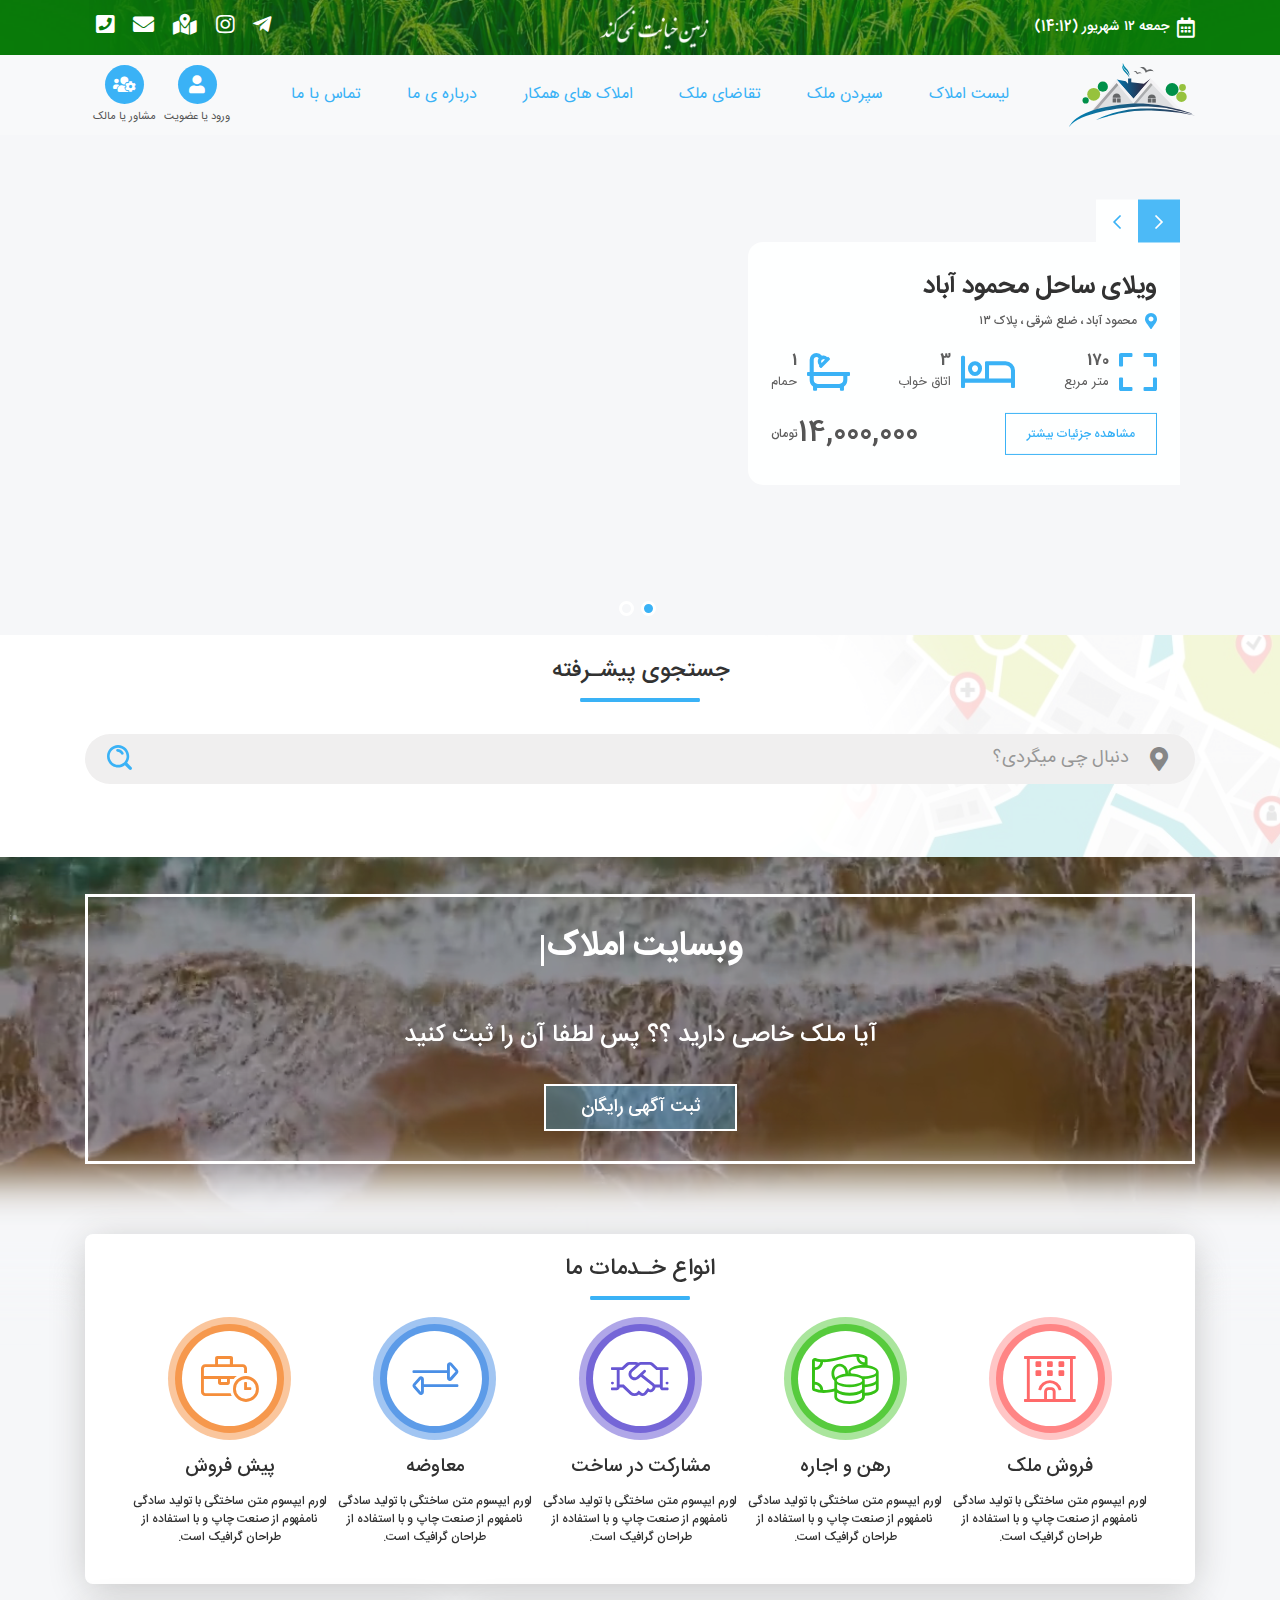
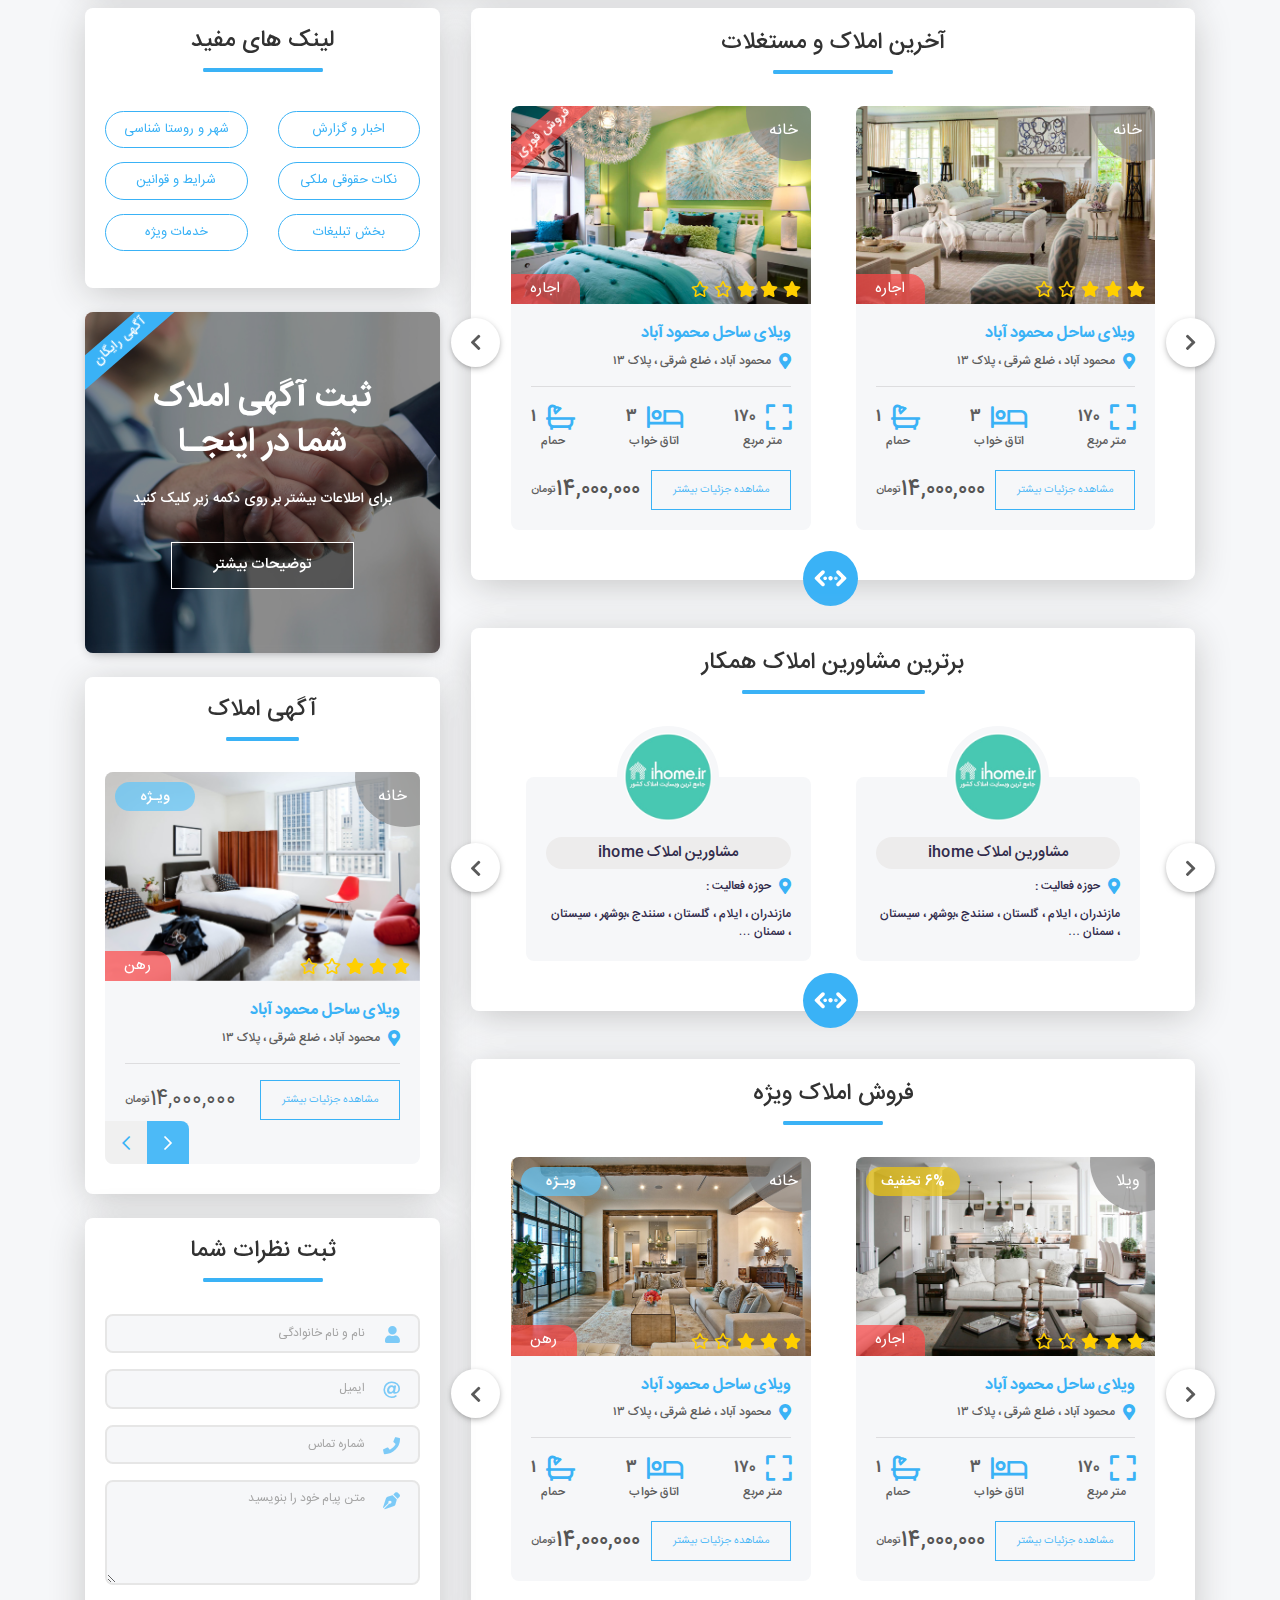
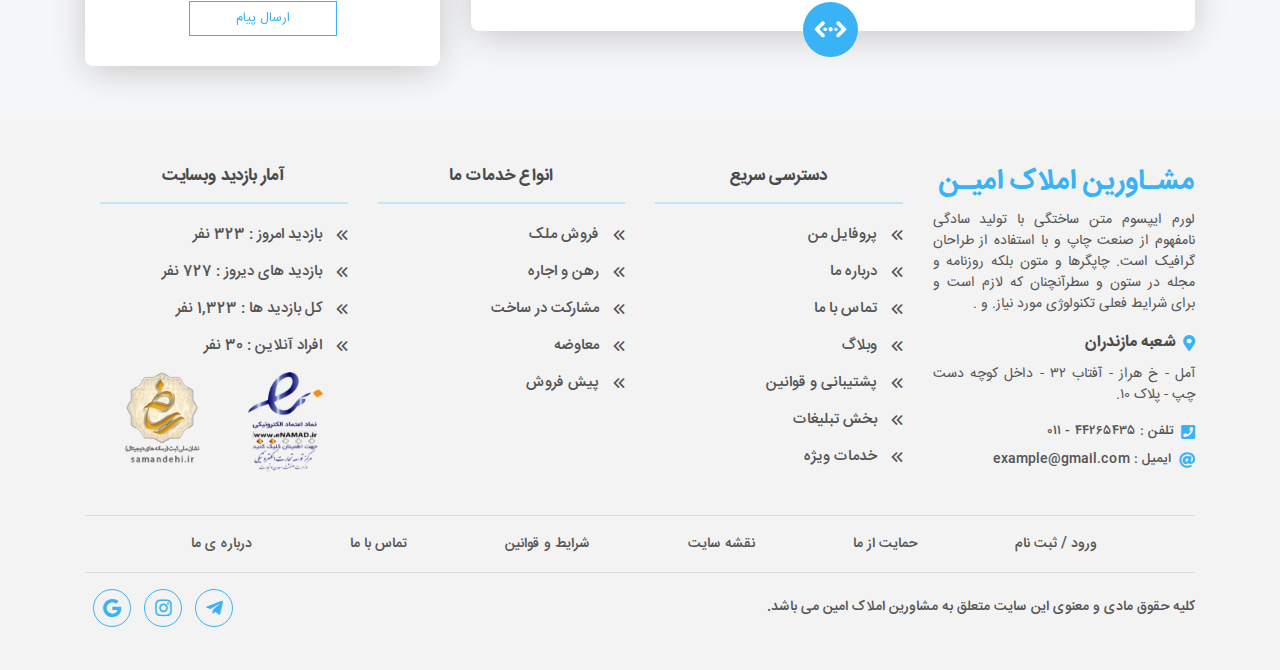
==== index.html @ 81eb2cbb "Commit" ====
<!DOCTYPE html>
<html lang="fa">

<head>
    <meta charset="UTF-8">
    <meta name="viewport" content="width=device-width, initial-scale=1.0">
    <meta http-equiv="X-UA-Compatible" content="ie=edge">
    <title>املاک امین</title>
    <link rel="stylesheet" href="./assets/css/bootstrap.min.css">
    <link rel="stylesheet" href="./assets/css/bootstrap-rtl.css">
    <link rel="stylesheet" href="./assets/css/fontawesome.min.css">
    <link rel="stylesheet" href="./assets/css/IRANSans.css">
    <link rel="stylesheet" href="./assets/css/owl.carousel.min.css">
    <link rel="stylesheet" href="./assets/css/main.css">
    <link rel="stylesheet" href="./assets/css/Responsive.css">
</head>

<body>
    <section class="top-header">
        <div class="container">
            <div class="d-flex flex-column flex-md-row align-items-center justify-content-between">
                <p class="d-flex align-items-center"><i class="far fa-calendar-alt ml-2"></i> جمعه ۱۲ شهریور
                    (<span>14:12</span>)</p>
                <img src="./assets/img/top-img.png" class="mt-3 mt-md-0" height="45px" width="110px" alt="">
                <ul class="list-unstyled list-inline mb-0 d-none d-md-block">
                    <li class="list-inline-item" data-toggle="tooltip" data-placement="bottom" title="تلگرام"><a href="#"><i class="fab fa-telegram-plane"></i></a></li>
                    <li class="list-inline-item" data-toggle="tooltip" data-placement="bottom" title="اینستاگرام"><a href="#"><i class="fab fa-instagram"></i></a></li>
                    <li class="list-inline-item" data-toggle="tooltip" data-placement="bottom" title="گوگل مپ"><a href="#"><i class="fas fa-map-marked-alt"></i></a></li>
                    <li class="list-inline-item" data-toggle="tooltip" data-placement="bottom" title="ایمیل"><a href="#"><i class="fas fa-envelope"></i></a></li>
                    <li class="list-inline-item" data-toggle="tooltip" data-placement="bottom" title="شماره تماس"><a href="#"><i class="fas fa-phone-square"></i></a></li>
                </ul>
            </div>
        </div>
    </section>
    <nav class="navbar navbar-expand-lg navbar-light bg-light py-3 py-lg-0">
        <div class="container">
            <a class="navbar-brand mr-3 mr-md-0" href="/index.html" data-toggle="tooltip" data-placement="bottom" title="مشاور املاک امیـن"><img src="./assets/svg/Amin-Logo.svg" alt="logo" height="64px"></a>
            <button class="navbar-toggler" type="button" data-toggle="collapse" data-target="#navbarSupportedContent"
                aria-controls="navbarSupportedContent" aria-expanded="false" aria-label="Toggle navigation">
                <span class="navbar-toggler-icon"></span>
            </button>
    
            <div class="collapse navbar-collapse" id="navbarSupportedContent">
                <ul class="navbar-nav mr-auto my-nav pr-0 mt-3 mt-lg-0">
                    <li class="nav-item">
                        <a class="nav-link" href="#">لیست املاک</a>
                    </li>
                    <li class="nav-item">
                        <a class="nav-link" href="#">سپردن ملک</a>
                    </li>
                    <li class="nav-item">
                        <a class="nav-link" href="#">تقاضای ملک</a>
                    </li>
                    <li class="nav-item">
                        <a class="nav-link" href="#">املاک های همکار</a>
                    </li>
                    <li class="nav-item">
                        <a class="nav-link" href="#">درباره ی ما</a>
                    </li>
                    <li class="nav-item">
                        <a class="nav-link" href="#">تماس با ما</a>
                    </li>
                </ul>
                <ul class="list-unstyled list-inline mb-0 mr-auto register-icon text-center d-flex flex-column flex-lg-row">
                    <li class="list-inline-item d-none d-lg-flex flex-column align-items-center"><a href="#" class="sign-up d-flex align-items-center justify-content-center"><i class="fas fa-user"></i></a>ورود یا عضویت</li>
                    <li class="list-inline-item d-none d-lg-flex flex-column align-items-center"><a href="#" class="sign-up d-flex align-items-center justify-content-center"><i class="fas fa-users-cog"></i></a>مشاور یا مالک</li>
                    <a href="#" class="btn btn-outline-primary btn-block d-flex d-lg-none align-items-center justify-content-center py-3 mt-3"><i class="fas fa-user ml-2"></i> ورود یا عضویت</a>
                    <a href="#" class="btn btn-outline-success btn-block d-flex d-lg-none align-items-center justify-content-center py-3 mt-3"><i class="fas fa-users-cog ml-2"></i> مشاور یا مالک</a>
                </ul>
            </div>
        </div>
    </nav>
    <section class="slider-owl">
        <div class="container position-relative">
            <div class="slide-controls d-none d-lg-flex">
                <button class="next d-flex align-items-center justify-content-center">
                    <i class="far fa-chevron-right"></i>
                </button>
                <button class="prev d-flex align-items-center justify-content-center">
                    <i class="far fa-chevron-left"></i>
                </button>
            </div>
        </div>
        <div class="owl-carousel owl-theme slider">
                <div class="slider-header" data-vide-bg="poster : assets/img/home.png" data-vide-options="position: 0% 50%">
                    <figcaption class="position-relative">
                        <div class="container">
                            <div class="col px-0 d-none d-lg-flex align-items-center justify-content-start">
                                <div class="col-md-8 col-lg-5">
                                    <div class="slider-item d-flex flex-column">
                                        <h3>ویلای ساحل محمود آباد</h3>
                                        <span class="d-flex align-items-center"><i class="fas fa-map-marker-alt ml-2"></i>محمود آباد ، ضلع شرقی ، پلاک ۱۳</span>
                                        <div class="d-flex flex-row justify-content-between">
                                            <div class="d-flex flex-row detail-amlak">
                                                <i class="far fa-expand"></i>
                                                <div class="d-flex flex-column icon-detail">
                                                    <p>170</p>
                                                    <span>متر مربع</span>
                                                </div>
                                            </div>
                                            <div class="d-flex flex-row detail-amlak">
                                                <i class="far fa-bed"></i>
                                                <div class="d-flex flex-column icon-detail">
                                                    <p>3</p>
                                                    <span>اتاق خواب</span>
                                                </div>
                                            </div>
                                            <div class="d-flex flex-row detail-amlak">
                                                <i class="far fa-bath"></i>
                                                <div class="d-flex flex-column icon-detail">
                                                    <p>1</p>
                                                    <span>حمام</span>
                                                </div>
                                            </div>
                                        </div>
                                        <div class="d-flex flex-column flex-md-row align-items-center justify-content-between">
                                            <a href="#" class="btn btn-outline-blue">مشاهده جزئیات بیشتر</a>
                                            <p class="price d-flex align-items-center">14,000,000<span>تومان</span></p>
                                        </div>
                                    </div>
                                </div>
                            </div>
                            <ul class="list-inline list-unstyled pagination-slider">
                                <li class="list-inline-item active"></li>
                                <li class="list-inline-item"></li>
                                <li class="list-inline-item"></li>
                                <li class="list-inline-item"></li>
                            </ul>
                        </div>
                    </figcaption>
                </div>
                <div class="slider-header" data-vide-bg="poster : assets/img/slide1.jpg" data-vide-options="position: 0% 50%">
                    <figcaption class="position-relative">
                        <div class="container">
                            <div class="col px-0 d-none d-lg-flex align-items-center justify-content-start">
                                <div class="col-md-8 col-lg-5">
                                    <div class="slider-item d-flex flex-column">
                                        <h3>ویلای ساحل فرح آباد ساری</h3>
                                        <span class="d-flex align-items-center"><i class="fas fa-map-marker-alt ml-2"></i>محمود آباد ، ضلع شرقی ، پلاک ۱۳</span>
                                        <div class="d-flex flex-row justify-content-between">
                                            <div class="d-flex flex-row detail-amlak">
                                                <i class="far fa-expand"></i>
                                                <div class="d-flex flex-column icon-detail">
                                                    <p>200</p>
                                                    <span>متر مربع</span>
                                                </div>
                                            </div>
                                            <div class="d-flex flex-row detail-amlak">
                                                <i class="far fa-couch"></i>
                                                <div class="d-flex flex-column icon-detail">
                                                    <p>3</p>
                                                    <span>مبله</span>
                                                </div>
                                            </div>
                                            <div class="d-flex flex-row detail-amlak">
                                                <i class="far fa-bath"></i>
                                                <div class="d-flex flex-column icon-detail">
                                                    <p>3</p>
                                                    <span>حمام</span>
                                                </div>
                                            </div>
                                        </div>
                                        <div class="d-flex flex-column flex-md-row align-items-center justify-content-between">
                                            <a href="#" class="btn btn-outline-blue">مشاهده جزئیات بیشتر</a>
                                            <p class="price d-flex align-items-center">20,000,000<span>تومان</span></p>
                                        </div>
                                    </div>
                                </div>
                            </div>
                            <ul class="list-inline list-unstyled pagination-slider">
                                <li class="list-inline-item active"></li>
                                <li class="list-inline-item"></li>
                                <li class="list-inline-item"></li>
                                <li class="list-inline-item"></li>
                            </ul>
                        </div>
                    </figcaption>
                </div>
        </div>
    </section>
    <section class="search-web text-center">
        <div class="container">
            <h3 class="line-1">جستجوی پیشـرفته</h3>
            <form class="form-inline position-relative mt-5">
                <input class="formcontrol-search" type="search" placeholder="دنبال چی میگردی؟" aria-label="Search">
                <button type="submit" name="header_search_submit" class="button-reset"><svg width="25px" height="25px" viewBox="0 0 31 31"><path fill="currentColor" d="M30.4066156,27.4936678 C31.1977948,28.2993249 31.1977948,29.5902384 30.4066156,30.3958956 C30.0296107,30.7821856 29.5126699,31 28.9728896,31 C28.4331092,31 27.9161685,30.7821856 27.5391636,30.3958956 L22.1995031,24.9847326 C19.8031311,26.8845098 16.8354343,27.9194478 13.7773317,27.9218336 C6.18052145,27.9218336 0,21.6582138 0,13.9609168 C0,6.26361975 6.18052145,0 13.7753942,0 C21.3741419,0 27.5527259,6.26361975 27.5527259,13.9609168 C27.5549462,16.8458904 26.6650489,19.6609833 25.0049561,22.0205079 L30.4066156,27.4936678 Z M12.9694077,4.93843698 C16.1991661,4.93843698 19.0859927,6.7654068 20.500344,9.70832001 C20.8951409,10.5213625 20.5626358,11.5007078 19.754419,11.9053336 C19.3670811,12.0930415 18.9209563,12.1188632 18.5145471,11.9770973 C18.1081379,11.8353315 17.774871,11.5376382 17.5883303,11.1497469 C16.7470714,9.3604756 14.9466323,8.21938038 12.9694077,8.22233289 C12.536744,8.21926087 12.1230226,8.04443984 11.8192633,7.7363308 C11.515504,7.42822176 11.3465907,7.01206513 11.3496431,6.57941623 C11.3496431,5.67464963 12.0742977,4.93843698 12.9694077,4.93843698 Z M3.24332066,13.9609168 C3.24332066,19.8467432 7.96880399,24.6360002 13.7773317,24.6360002 C16.2767225,24.6349044 18.6921615,23.7339598 20.5817177,22.098004 C21.1474582,21.6117162 21.6570122,21.0614941 22.112317,20.4667118 C23.5411894,18.5990007 24.3147357,16.3124864 24.3132822,13.9609168 C24.3132822,8.07509036 19.5858594,3.28583331 13.7773317,3.28583331 C7.96880399,3.28583331 3.24332066,8.07509036 3.24332066,13.9609168 L3.24332066,13.9609168 Z"></path></svg><span class="sr-only">Search!</span></button>
            </form>
        </div>
    </section>
    <section class="wawes-section" data-vide-bg="assets/videos/waweee-1.mp4" data-vide-options="position: 0% 35%">
    <div class="container">
        <div class="border-title">
            <div class="d-flex flex-wrap">
                <h3 id="typejs"></h3>
            </div>
            <p>آیا ملک خاصی دارید ؟؟ پس لطفا آن را ثبت کنید</p>
            <a href="#" class="btn btn-outline-blue1">ثبت آگهی رایگان</a>
        </div>
    </div>
    </section>
    <section>
        <div class="container">
            <div class="card-section">
                <h3 class="line-2">انواع خـدمات ما</h3>
                <div class="col mt-5 d-flex flex-column flex-lg-row justify-content-center align-items-center">
                    <div class="col-xl-3 px-md-0 d-flex flex-column justify-content-center align-items-center hover-item-1 mw-20">
                        <div class="iconn icon-1">
                            <i class="fal fa-hotel"></i>
                        </div>
                        <h4>فروش ملک</h4>
                        <p>لورم ایپسوم متن ساختگی با تولید سادگی نامفهوم از صنعت چاپ و با استفاده از طراحان گرافیک است.</p>
                    </div>
                    <div class="col-xl-3 px-md-0 d-flex flex-column justify-content-center align-items-center hover-item-2 mw-20">
                        <div class="iconn icon-2">
                                <svg version="1.1" class="svg-money" height="50px" xmlns="http://www.w3.org/2000/svg" xmlns:xlink="http://www.w3.org/1999/xlink" x="0px" y="0px"
                                viewBox="0 0 60 45" style="enable-background:new 0 0 60 45;" xml:space="preserve">
                           <g id="Page-1">
                               <g id="Amlak-UI" transform="translate(-910.000000, -1395.000000)">
                                   <g id="section-1" transform="translate(165.000000, 1257.000000)">
                                       <g id="Group-4" transform="translate(745.000000, 138.000000)">
                                           <g>
                                               <g>
                                                   <path fill="currentColor" d="M30.3,11.3c-1.5-1.7-3.2-2.6-5.3-2.6c-2.1,0-3.9,0.9-5.3,2.6s-2.2,3.8-2.2,6.2s0.7,4.5,2.2,6.2
                                                       c0.3,0.3,0.5,0.6,0.8,0.8c0.1-1,0.4-1.9,0.9-2.7c-0.9-1.2-1.4-2.7-1.4-4.4c0-1.7,0.5-3.2,1.5-4.4s2.2-1.8,3.5-1.8
                                                       s2.5,0.6,3.5,1.8s1.5,2.7,1.5,4.4c0,0.5-0.1,1-0.1,1.4c0.7-0.4,1.6-0.7,2.6-0.7c0-0.2,0-0.5,0-0.7
                                                       C32.5,15.1,31.8,13,30.3,11.3z"/>
                                               <g>
                                                   <path fill="currentColor" d="M48.5,1.7C45.8,0.6,42.7,0,39.5,0c-3.2,0-8,0.8-14.5,2.4S13.8,4.8,10.5,4.8c-2,0-3.8-0.2-5.5-0.6
                                                       S2.6,3.7,2.5,3.7c-0.7,0-1.3,0.2-1.8,0.7S0,5.4,0,6.2v24.8c0,1.1,0.5,1.9,1.5,2.3c2.8,1.1,5.8,1.7,9.1,1.7
                                                       c2.5,0,6-0.5,10.5-1.5c-0.2-0.8-0.2-1.7,0-2.6c-1.9,0.4-3.6,0.8-4.9,1c-2.1,0.4-4.1,0.5-6.1,0.5c-0.1-2.1-0.8-3.8-2.3-5.2
                                                       s-3.2-2.1-5.2-2.2l0.1-10.6c1.9-0.1,3.6-0.8,5-2.1s2.2-3,2.3-5c1.7,0.1,3.6-0.1,5.6-0.4s3.6-0.6,4.8-0.8s2.9-0.7,5.2-1.3
                                                       C29.1,4,31.8,3.4,33.8,3s4.1-0.5,6.2-0.5c0,2.1,0.7,3.9,2.2,5.3s3.2,2.2,5.3,2.3l0,0.8c0.1,0,0.2,0,0.3,0
                                                       c0.9,0,1.6,0.2,2.2,0.5V4.1C50,2.9,49.5,2.1,48.5,1.7z M5.9,29c1,0.9,1.5,2,1.6,3.3c-1.8-0.3-3.5-0.7-5-1.3v-3.3
                                                       C3.8,27.7,4.9,28.1,5.9,29z M5.9,10.5C5,11.4,3.9,11.9,2.6,12V6.2c1.5,0.5,3.2,0.8,4.9,1C7.4,8.5,6.9,9.6,5.9,10.5z M47.5,7.5
                                                       C46.1,7.5,45,7,44,6.1s-1.5-2-1.5-3.4c1.8,0.3,3.5,0.7,5,1.3V7.5z"/>
                                               </g>
                                           </g>
                                           <g>
                                               <g>
                                                   <path fill="currentColor" d="M46.2,10c4.2,0,7.5,0.7,10,2s3.8,2.7,3.8,4.3v15c0,1-0.5,2-1.6,3s-2.6,1.7-4.5,2.3
                                                       s-4,0.9-6.3,1v1.2c0,1.7-1.3,3.2-4,4.4S37.6,45,33.8,45s-7-0.6-9.7-1.8s-4-2.7-4-4.4v-15c0-1.7,1.2-3.1,3.7-4.3
                                                       s5.4-1.8,8.8-1.9v-1.3c0-1.8,1.4-3.3,4.1-4.5C39.2,10.6,42.4,10,46.2,10z M45,38.8v-3.9c-2.8,1.8-6.5,2.7-11.2,2.7
                                                       s-8.5-0.9-11.2-2.7v3.9c0,0.4,0.4,0.9,1.2,1.4s2.1,1.1,3.9,1.6s3.9,0.7,6.1,0.7s4.3-0.2,6.1-0.7s3.1-1,3.9-1.6
                                                       S45,39.2,45,38.8z M45,31.2v-3.9c-2.8,1.8-6.5,2.7-11.2,2.7s-8.5-0.9-11.2-2.7v3.9c0,0.4,0.4,0.9,1.2,1.4s2.1,1.1,3.9,1.6
                                                       s3.9,0.7,6.1,0.7s4.3-0.2,6.1-0.7s3.1-1,3.9-1.6S45,31.7,45,31.2z M25.6,26.4c2.2,0.7,4.9,1.1,8.1,1.1s5.9-0.4,8.1-1.1
                                                       s3.4-1.6,3.4-2.7s-1.1-1.9-3.4-2.7S36.9,20,33.8,20s-5.9,0.4-8.1,1.1s-3.4,1.6-3.4,2.7S23.4,25.7,25.6,26.4z M57.5,31.2v-3.9
                                                       c-2.4,1.6-5.7,2.4-10,2.6v5c2-0.1,3.8-0.3,5.4-0.8s2.8-1,3.5-1.5S57.5,31.6,57.5,31.2z M57.5,23.8v-3.9
                                                       c-2.5,1.6-5.9,2.5-10.3,2.7c0.2,0.5,0.3,0.9,0.3,1.2v3.7c2-0.1,3.8-0.4,5.4-0.9s2.8-1,3.5-1.5S57.5,24.1,57.5,23.8z M46.2,20
                                                       c3.2,0,5.9-0.4,8.1-1.1s3.4-1.6,3.4-2.7s-1.1-1.9-3.4-2.7s-4.9-1.1-8.1-1.1s-5.9,0.4-8.1,1.1s-3.4,1.6-3.4,2.7
                                                       c0,0.5,0.3,0.9,0.9,1.3c3.7,0.2,6.7,1,9,2.3C45.4,20,46,20,46.2,20z"/>
                                               </g>
                                           </g>
                                       </g>
                                   </g>
                               </g>
                           </g>
                           </svg>
                        </div>
                        <h4>رهن و اجاره</h4>
                        <p>لورم ایپسوم متن ساختگی با تولید سادگی نامفهوم از صنعت چاپ و با استفاده از طراحان گرافیک است.</p>
                    </div>
                    <div class="col-xl-3 px-md-0 d-flex flex-column justify-content-center align-items-center hover-item-3 mw-20">
                        <div class="iconn icon-3">
                            <i class="fal fa-handshake"></i>
                        </div>
                        <h4>مشارکت در ساخت</h4>
                        <p>لورم ایپسوم متن ساختگی با تولید سادگی نامفهوم از صنعت چاپ و با استفاده از طراحان گرافیک است.</p>
                    </div>
                    <div class="col-xl-3 px-md-0 d-flex flex-column justify-content-center align-items-center hover-item-4 mw-20">
                        <div class="iconn icon-4">
                            <i class="fal fa-exchange-alt"></i>
                        </div>
                        <h4>معاوضه</h4>
                        <p>لورم ایپسوم متن ساختگی با تولید سادگی نامفهوم از صنعت چاپ و با استفاده از طراحان گرافیک است.</p>
                    </div>
                    <div class="col-xl-3 px-md-0 d-flex flex-column justify-content-center align-items-center hover-item-5 mw-20">
                        <div class="iconn icon-5">
                            <i class="fal fa-business-time"></i>
                        </div>
                        <h4>پیش فروش</h4>
                        <p>لورم ایپسوم متن ساختگی با تولید سادگی نامفهوم از صنعت چاپ و با استفاده از طراحان گرافیک است.</p>
                    </div>
                </div>
            </div>
        </div>
    </section>
    <section class="mt-4">
        <div class="container">
            <div class="col px-0 d-flex flex-column flex-lg-row">
                <div class="col-lg-8 pr-0 pl-0 pl-sm-0 pl-lg-3 d-flex flex-column">
                    <div class="card-section-padding mb-5">
                        <h3 class="line-1">آخرین املاک و مستغلات</h3>
                        <div class="card-cage mt-5 owl-carousel owl-theme">
                            <div class="col pr-md-0">
                                <div class="card card-v1">
                                    <div class="card-img-top">
                                        <img src="./assets/img/img12.jpg" class="img-fluid" alt="">
                                        <div class="info-box">
                                            <div class="prop-1">
                                                خانه
                                            </div>
                                            <div class="prop-2">
                                                اجاره
                                            </div>
                                            <div class="prop-3">
                                                <i class="fas fa-star"></i>
                                                <i class="fas fa-star"></i>
                                                <i class="fas fa-star"></i>
                                                <i class="far fa-star"></i>
                                                <i class="far fa-star"></i>
                                            </div>
                                        </div>
                                    </div>
                                    <div class="card-body">
                                        <h5>ویلای ساحل محمود آباد</h5>
                                        <span class="d-flex align-items-center"><i class="fas fa-map-marker-alt ml-2"></i>محمود آباد ، ضلع شرقی ، پلاک ۱۳</span>
                                        <hr>
                                        <div class="d-flex flex-row justify-content-between">
                                            <div class="d-flex flex-column detail-amlak-1 align-items-center">
                                                <div class="d-flex flex-row align-items-center">
                                                    <i class="far fa-expand"></i>
                                                    <div class="d-flex flex-column icon-detail">
                                                        <p>170</p>
                                                    </div>
                                                </div>
                                                <span>متر مربع</span>
                                            </div>
                                            <div class="d-flex flex-column detail-amlak-1 align-items-center">
                                                <div class="d-flex flex-row align-items-center">
                                                    <i class="far fa-bed"></i>
                                                    <div class="d-flex flex-column icon-detail">
                                                        <p>3</p>
                                                    </div>
                                                </div>
                                                <span>اتاق خواب</span>
                                            </div>
                                            <div class="d-flex flex-column detail-amlak-1 align-items-center">
                                                <div class="d-flex flex-row align-items-center">
                                                    <i class="far fa-bath"></i>
                                                    <div class="d-flex flex-column icon-detail">
                                                        <p>1</p>
                                                    </div>
                                                </div>
                                                <span>حمام</span>
                                            </div>
                                        </div>
                                        <div class="d-flex flex-row flex-lg-column flex-xl-row align-items-center justify-content-between card-item">
                                            <a href="#" class="btn btn-outline-blue">مشاهده جزئیات بیشتر</a>
                                            <p class="price d-flex align-items-center">14,000,000<span>تومان</span></p>
                                        </div>
                                    </div>
                                </div>
                            </div>
                            <div class="col pl-md-0">
                                <div class="card card-v1">
                                    <div class="card-img-top">
                                        <img src="./assets/img/img07.jpg" class="img-fluid" alt="">
                                        <div class="info-box">
                                            <div class="prop-1">
                                                خانه
                                            </div>
                                            <div class="prop-2">
                                                اجاره
                                            </div>
                                            <div class="prop-3">
                                                <i class="fas fa-star"></i>
                                                <i class="fas fa-star"></i>
                                                <i class="fas fa-star"></i>
                                                <i class="far fa-star"></i>
                                                <i class="far fa-star"></i>
                                            </div>
                                            <div class="prop-4">
                                                فروش فوری
                                            </div>
                                        </div>
                                    </div>
                                    <div class="card-body">
                                        <h5>ویلای ساحل محمود آباد</h5>
                                        <span class="d-flex align-items-center"><i class="fas fa-map-marker-alt ml-2"></i>محمود آباد ، ضلع شرقی ، پلاک ۱۳</span>
                                        <hr>
                                        <div class="d-flex flex-row justify-content-between">
                                            <div class="d-flex flex-column detail-amlak-1 align-items-center">
                                                <div class="d-flex flex-row align-items-center">
                                                    <i class="far fa-expand"></i>
                                                    <div class="d-flex flex-column icon-detail">
                                                        <p>170</p>
                                                    </div>
                                                </div>
                                                <span>متر مربع</span>
                                            </div>
                                            <div class="d-flex flex-column detail-amlak-1 align-items-center">
                                                <div class="d-flex flex-row align-items-center">
                                                    <i class="far fa-bed"></i>
                                                    <div class="d-flex flex-column icon-detail">
                                                        <p>3</p>
                                                    </div>
                                                </div>
                                                <span>اتاق خواب</span>
                                            </div>
                                            <div class="d-flex flex-column detail-amlak-1 align-items-center">
                                                <div class="d-flex flex-row align-items-center">
                                                    <i class="far fa-bath"></i>
                                                    <div class="d-flex flex-column icon-detail">
                                                        <p>1</p>
                                                    </div>
                                                </div>
                                                <span>حمام</span>
                                            </div>
                                        </div>
                                        <div class="d-flex flex-row flex-lg-column flex-xl-row align-items-center justify-content-between card-item">
                                            <a href="#" class="btn btn-outline-blue">مشاهده جزئیات بیشتر</a>
                                            <p class="price d-flex align-items-center">14,000,000<span>تومان</span></p>
                                        </div>
                                    </div>
                                </div>
                            </div>
                            <div class="col pl-md-0">
                                <div class="card card-v1">
                                    <div class="card-img-top">
                                        <img src="./assets/img/img07.jpg" class="img-fluid" alt="">
                                        <div class="info-box">
                                            <div class="prop-1">
                                                خانه
                                            </div>
                                            <div class="prop-2">
                                                اجاره
                                            </div>
                                            <div class="prop-3">
                                                <i class="fas fa-star"></i>
                                                <i class="fas fa-star"></i>
                                                <i class="fas fa-star"></i>
                                                <i class="far fa-star"></i>
                                                <i class="far fa-star"></i>
                                            </div>
                                            <div class="prop-4">
                                                فروش فوری
                                            </div>
                                        </div>
                                    </div>
                                    <div class="card-body">
                                        <h5>ویلای ساحل محمود آباد</h5>
                                        <span class="d-flex align-items-center"><i class="fas fa-map-marker-alt ml-2"></i>محمود آباد ، ضلع شرقی ، پلاک ۱۳</span>
                                        <hr>
                                        <div class="d-flex flex-row justify-content-between">
                                            <div class="d-flex flex-column detail-amlak-1 align-items-center">
                                                <div class="d-flex flex-row align-items-center">
                                                    <i class="far fa-expand"></i>
                                                    <div class="d-flex flex-column icon-detail">
                                                        <p>170</p>
                                                    </div>
                                                </div>
                                                <span>متر مربع</span>
                                            </div>
                                            <div class="d-flex flex-column detail-amlak-1 align-items-center">
                                                <div class="d-flex flex-row align-items-center">
                                                    <i class="far fa-bed"></i>
                                                    <div class="d-flex flex-column icon-detail">
                                                        <p>3</p>
                                                    </div>
                                                </div>
                                                <span>اتاق خواب</span>
                                            </div>
                                            <div class="d-flex flex-column detail-amlak-1 align-items-center">
                                                <div class="d-flex flex-row align-items-center">
                                                    <i class="far fa-bath"></i>
                                                    <div class="d-flex flex-column icon-detail">
                                                        <p>1</p>
                                                    </div>
                                                </div>
                                                <span>حمام</span>
                                            </div>
                                        </div>
                                        <div class="d-flex flex-row flex-lg-column flex-xl-row align-items-center justify-content-between card-item">
                                            <a href="#" class="btn btn-outline-blue">مشاهده جزئیات بیشتر</a>
                                            <p class="price d-flex align-items-center">14,000,000<span>تومان</span></p>
                                        </div>
                                    </div>
                                </div>
                            </div>
                        </div>
                        <a href="#" class="detail-page d-flex justify-content-center align-items-center" data-toggle="tooltip" data-placement="bottom" title="مشاهده بیشتر">
                            <img src="./assets/svg/arrow-btn.svg" alt="">
                        </a>
                    </div>
                    <div class="card-section-padding mb-5">
                        <h3 class="line-1 w-80">برترین مشاورین املاک همکار</h3>
                        <div class="card-cage mt-5 owl-carousel owl-theme" id="agency">
                            <div class="col">
                                <div class="card card-v2">
                                    <div class="card-img">
                                        <img src="./assets/img/logo-agency.png" alt="">
                                    </div>
                                    <div class="card-body agancy">
                                        <h5><a href="#">مشاورین املاک ihome</a></h5>
                                        <span class="d-flex align-items-center"><i class="fas fa-map-marker-alt ml-2"></i>حوزه فعالیت : </span>
                                        <p>مازندران ، ایلام ، گلستان ، سنندج ،بوشهر ، سیستان ، سمنان …</p>
                                    </div>
                                </div>
                            </div>
                            <div class="col">
                                <div class="card card-v2">
                                    <div class="card-img">
                                        <img src="./assets/img/logo-agency.png" alt="">
                                    </div>
                                    <div class="card-body agancy">
                                        <h5><a href="#">مشاورین املاک ihome</a></h5>
                                        <span class="d-flex align-items-center"><i class="fas fa-map-marker-alt ml-2"></i>حوزه فعالیت : </span>
                                        <p>مازندران ، ایلام ، گلستان ، سنندج ،بوشهر ، سیستان ، سمنان …</p>
                                    </div>
                                </div>
                            </div>
                            <div class="col">
                                <div class="card card-v2">
                                    <div class="card-img">
                                        <img src="./assets/img/logo-agency.png" alt="">
                                    </div>
                                    <div class="card-body agancy">
                                        <h5><a href="#">مشاورین املاک ihome</a></h5>
                                        <span class="d-flex align-items-center"><i class="fas fa-map-marker-alt ml-2"></i>حوزه فعالیت : </span>
                                        <p>مازندران ، ایلام ، گلستان ، سنندج ،بوشهر ، سیستان ، سمنان …</p>
                                    </div>
                                </div>
                            </div>
                        </div>
                        <a href="#" class="detail-page d-flex justify-content-center align-items-center" data-toggle="tooltip" data-placement="bottom" title="مشاهده بیشتر">
                            <img src="./assets/svg/arrow-btn.svg" alt="">
                        </a>
                    </div>
                    <div class="card-section-padding mb-5">
                        <h3 class="line-2">فروش املاک ویژه</h3>
                        <div class="card-cage mt-5 owl-carousel owl-theme">
                            <div class="col pr-md-0">
                                <div class="card card-v1">
                                    <div class="card-img-top">
                                        <img src="./assets/img/img05.jpg" class="img-fluid" alt="">
                                        <div class="info-box">
                                            <div class="prop-1">
                                                ویلا
                                            </div>
                                            <div class="prop-2">
                                                اجاره
                                            </div>
                                            <div class="prop-3">
                                                <i class="fas fa-star"></i>
                                                <i class="fas fa-star"></i>
                                                <i class="fas fa-star"></i>
                                                <i class="far fa-star"></i>
                                                <i class="far fa-star"></i>
                                            </div>
                                            <div class="prop-soldout">
                                               <span>6%</span> تخفیف
                                            </div>
                                        </div>
                                    </div>
                                    <div class="card-body">
                                        <h5>ویلای ساحل محمود آباد</h5>
                                        <span class="d-flex align-items-center"><i class="fas fa-map-marker-alt ml-2"></i>محمود آباد ، ضلع شرقی ، پلاک ۱۳</span>
                                        <hr>
                                        <div class="d-flex flex-row justify-content-between">
                                            <div class="d-flex flex-column detail-amlak-1 align-items-center">
                                                <div class="d-flex flex-row align-items-center">
                                                    <i class="far fa-expand"></i>
                                                    <div class="d-flex flex-column icon-detail">
                                                        <p>170</p>
                                                    </div>
                                                </div>
                                                <span>متر مربع</span>
                                            </div>
                                            <div class="d-flex flex-column detail-amlak-1 align-items-center">
                                                <div class="d-flex flex-row align-items-center">
                                                    <i class="far fa-bed"></i>
                                                    <div class="d-flex flex-column icon-detail">
                                                        <p>3</p>
                                                    </div>
                                                </div>
                                                <span>اتاق خواب</span>
                                            </div>
                                            <div class="d-flex flex-column detail-amlak-1 align-items-center">
                                                <div class="d-flex flex-row align-items-center">
                                                    <i class="far fa-bath"></i>
                                                    <div class="d-flex flex-column icon-detail">
                                                        <p>1</p>
                                                    </div>
                                                </div>
                                                <span>حمام</span>
                                            </div>
                                        </div>
                                        <div class="d-flex flex-row flex-lg-column flex-xl-row align-items-center justify-content-between card-item">
                                            <a href="#" class="btn btn-outline-blue">مشاهده جزئیات بیشتر</a>
                                            <p class="price d-flex align-items-center">14,000,000<span>تومان</span></p>
                                        </div>
                                    </div>
                                </div>
                            </div>
                            <div class="col pl-md-0">
                                <div class="card card-v1">
                                    <div class="card-img-top">
                                        <img src="./assets/img/img08.jpg" class="img-fluid" alt="">
                                        <div class="info-box">
                                            <div class="prop-1">
                                                خانه
                                            </div>
                                            <div class="prop-2">
                                                رهن
                                            </div>
                                            <div class="prop-3">
                                                <i class="fas fa-star"></i>
                                                <i class="fas fa-star"></i>
                                                <i class="fas fa-star"></i>
                                                <i class="far fa-star"></i>
                                                <i class="far fa-star"></i>
                                            </div>
                                            <div class="prop-special">
                                                ویـژه
                                             </div>
                                        </div>
                                    </div>
                                    <div class="card-body">
                                        <h5>ویلای ساحل محمود آباد</h5>
                                        <span class="d-flex align-items-center"><i class="fas fa-map-marker-alt ml-2"></i>محمود آباد ، ضلع شرقی ، پلاک ۱۳</span>
                                        <hr>
                                        <div class="d-flex flex-row justify-content-between">
                                            <div class="d-flex flex-column detail-amlak-1 align-items-center">
                                                <div class="d-flex flex-row align-items-center">
                                                    <i class="far fa-expand"></i>
                                                    <div class="d-flex flex-column icon-detail">
                                                        <p>170</p>
                                                    </div>
                                                </div>
                                                <span>متر مربع</span>
                                            </div>
                                            <div class="d-flex flex-column detail-amlak-1 align-items-center">
                                                <div class="d-flex flex-row align-items-center">
                                                    <i class="far fa-bed"></i>
                                                    <div class="d-flex flex-column icon-detail">
                                                        <p>3</p>
                                                    </div>
                                                </div>
                                                <span>اتاق خواب</span>
                                            </div>
                                            <div class="d-flex flex-column detail-amlak-1 align-items-center">
                                                <div class="d-flex flex-row align-items-center">
                                                    <i class="far fa-bath"></i>
                                                    <div class="d-flex flex-column icon-detail">
                                                        <p>1</p>
                                                    </div>
                                                </div>
                                                <span>حمام</span>
                                            </div>
                                        </div>
                                        <div class="d-flex flex-row flex-lg-column flex-xl-row align-items-center justify-content-between card-item">
                                            <a href="#" class="btn btn-outline-blue">مشاهده جزئیات بیشتر</a>
                                            <p class="price d-flex align-items-center">14,000,000<span>تومان</span></p>
                                        </div>
                                    </div>
                                </div>
                            </div>
                            <div class="col pl-md-0">
                                <div class="card card-v1">
                                    <div class="card-img-top">
                                        <img src="./assets/img/img08.jpg" class="img-fluid" alt="">
                                        <div class="info-box">
                                            <div class="prop-1">
                                                خانه
                                            </div>
                                            <div class="prop-2">
                                                رهن
                                            </div>
                                            <div class="prop-3">
                                                <i class="fas fa-star"></i>
                                                <i class="fas fa-star"></i>
                                                <i class="fas fa-star"></i>
                                                <i class="far fa-star"></i>
                                                <i class="far fa-star"></i>
                                            </div>
                                            <div class="prop-special">
                                                ویـژه
                                             </div>
                                        </div>
                                    </div>
                                    <div class="card-body">
                                        <h5>ویلای ساحل محمود آباد</h5>
                                        <span class="d-flex align-items-center"><i class="fas fa-map-marker-alt ml-2"></i>محمود آباد ، ضلع شرقی ، پلاک ۱۳</span>
                                        <hr>
                                        <div class="d-flex flex-row justify-content-between">
                                            <div class="d-flex flex-column detail-amlak-1 align-items-center">
                                                <div class="d-flex flex-row align-items-center">
                                                    <i class="far fa-expand"></i>
                                                    <div class="d-flex flex-column icon-detail">
                                                        <p>170</p>
                                                    </div>
                                                </div>
                                                <span>متر مربع</span>
                                            </div>
                                            <div class="d-flex flex-column detail-amlak-1 align-items-center">
                                                <div class="d-flex flex-row align-items-center">
                                                    <i class="far fa-bed"></i>
                                                    <div class="d-flex flex-column icon-detail">
                                                        <p>3</p>
                                                    </div>
                                                </div>
                                                <span>اتاق خواب</span>
                                            </div>
                                            <div class="d-flex flex-column detail-amlak-1 align-items-center">
                                                <div class="d-flex flex-row align-items-center">
                                                    <i class="far fa-bath"></i>
                                                    <div class="d-flex flex-column icon-detail">
                                                        <p>1</p>
                                                    </div>
                                                </div>
                                                <span>حمام</span>
                                            </div>
                                        </div>
                                        <div class="d-flex flex-row flex-lg-column flex-xl-row align-items-center justify-content-between card-item">
                                            <a href="#" class="btn btn-outline-blue mb-md-2 mb-xl-0">مشاهده جزئیات بیشتر</a>
                                            <p class="price d-flex align-items-center">14,000,000<span>تومان</span></p>
                                        </div>
                                    </div>
                                </div>
                            </div>
                        </div>
                        <a href="#" class="detail-page d-flex justify-content-center align-items-center" data-toggle="tooltip" data-placement="bottom" title="مشاهده بیشتر">
                            <img src="./assets/svg/arrow-btn.svg" alt="">
                        </a>
                    </div>
                </div>
                <div class="col-lg-4 pl-0 d-flex flex-column">
                    <div class="card-sidbar mb-4">
                        <h3 class="line-1">لینک های مفید</h3>
                        <div class="col mt-5 px-0 d-flex flex-column flex-md-row">
                            <div class="col-md-6 pr-md-0 d-flex flex-column">
                                <a href="" class="btn btn-link">اخبار و گزارش</a>
                                <a href="" class="btn btn-link">نکات حقوقی ملکی</a>
                                <a href="" class="btn btn-link">بخش تبلیغات</a>
                            </div>
                            <div class="col-md-6 pl-md-0 d-flex flex-column">
                                <a href="" class="btn btn-link">شهر و روستا شناسی</a>
                                <a href="" class="btn btn-link">شرایط و قوانین</a>
                                <a href="" class="btn btn-link">خدمات ویژه</a>
                            </div>
                        </div>
                    </div>
                    <div class="banner-Agreement mb-4">
                        <div class="prop-adv">
                            آگهی رایگان
                        </div>
                        <h2>ثبت آگهی املاک 
                            <br>
                            شما در اینجـا</h2>
                        <p>برای اطلاعات بیشتر بر روی دکمه زیر کلیک کنید</p>
                        <a href="#" class="btn btn-adv">توضیحات بیشتر</a>
                    </div>
                    <div class="card-sidbar mb-4">
                        <h3 class="line-1 w-20">آگهی املاک</h3>
                        <div class="col mt-5 px-0">
                            <div class="adv owl-carousel owl-theme">
                                <div class="card card-v1">
                                    <div class="card-img-top-v1 owl-dottt">
                                        <div class="owl-slider owl-carousel owl-theme">
                                            <img src="./assets/img/img02.jpg" class="img-fluid" alt="">
                                            <img src="./assets/img/img08.jpg" class="img-fluid" alt="">
                                            <img src="./assets/img/img07.jpg" class="img-fluid" alt="">
                                        </div>
                                        <div class="info-box">
                                            <div class="prop-1">
                                                خانه
                                            </div>
                                            <div class="prop-2">
                                                رهن
                                            </div>
                                            <div class="prop-3">
                                                <i class="fas fa-star"></i>
                                                <i class="fas fa-star"></i>
                                                <i class="fas fa-star"></i>
                                                <i class="far fa-star"></i>
                                                <i class="far fa-star"></i>
                                            </div>
                                            <div class="prop-special">
                                                ویـژه
                                             </div>
                                        </div>
                                    </div>
                                    <div class="card-body mb-4">
                                        <h5>ویلای ساحل محمود آباد</h5>
                                        <span class="d-flex align-items-center"><i class="fas fa-map-marker-alt ml-2"></i>محمود آباد ، ضلع شرقی ، پلاک ۱۳</span>
                                        <hr>
                                        <div class="d-flex flex-row flex-lg-column flex-xl-row align-items-center justify-content-between card-item">
                                            <a href="#" class="btn btn-outline-blue">مشاهده جزئیات بیشتر</a>
                                            <p class="price d-flex align-items-center">14,000,000<span>تومان</span></p>
                                        </div>
                                    </div>
                                </div>
                                <div class="card card-v1">
                                    <div class="card-img-top-v1">
                                        <div class="owl-slider owl-carousel owl-theme">
                                            <img src="./assets/img/img07.jpg" class="img-fluid" alt="">
                                            <img src="./assets/img/img12.jpg" class="img-fluid" alt="">
                                        </div>
                                        <div class="info-box">
                                            <div class="prop-1">
                                                خانه
                                            </div>
                                            <div class="prop-2">
                                                رهن
                                            </div>
                                            <div class="prop-3">
                                                <i class="fas fa-star"></i>
                                                <i class="fas fa-star"></i>
                                                <i class="fas fa-star"></i>
                                                <i class="far fa-star"></i>
                                                <i class="far fa-star"></i>
                                            </div>
                                            <div class="prop-special">
                                                ویـژه
                                             </div>
                                        </div>
                                    </div>
                                    <div class="card-body mb-4">
                                        <h5>ویلای ساحل محمود آباد</h5>
                                        <span class="d-flex align-items-center"><i class="fas fa-map-marker-alt ml-2"></i>محمود آباد ، ضلع شرقی ، پلاک ۱۳</span>
                                        <hr>
                                        <div class="d-flex flex-row flex-lg-column flex-xl-row align-items-center justify-content-between card-item">
                                            <a href="#" class="btn btn-outline-blue">مشاهده جزئیات بیشتر</a>
                                            <p class="price d-flex align-items-center">14,000,000<span>تومان</span></p>
                                        </div>
                                    </div>
                                </div>
                            </div>
                            <div class="sideBar-controls">
                                <button class="next-v2 d-flex align-items-center justify-content-center">
                                    <i class="far fa-chevron-right"></i>
                                </button>
                                <button class="prev-v2 d-flex align-items-center justify-content-center">
                                    <i class="far fa-chevron-left"></i>
                                </button>
                            </div>
                        </div>
                    </div>
                    <div class="card-sidbar mb-4">
                        <h3 class="line-1">ثبت نظرات شما</h3>
                        <form class="mt-5">
                            <div class="form-group position-relative icon-user">
                              <input type="text" class="form-control-v2"  placeholder="نام و نام خانوادگی">
                            </div>
                            <div class="form-group position-relative icon-email">
                              <input type="email" class="form-control-v2" placeholder="ایمیل">
                            </div>
                            <div class="form-group position-relative icon-phone">
                              <input type="text" class="form-control-v2" placeholder="شماره تماس">
                            </div>
                            <div class="form-group position-relative icon-pen">
                              <textarea name="address" class="form-control-v2" placeholder="متن پیام خود را بنویسید" rows="4"></textarea>
                            </div>
                            <div class="form-group text-center mb-0">
                                <button type="submit" class="btn btn-submit">ارسال پیام</button>
                            </div>
                          </form>
                    </div>
                </div>
            </div>
        </div>
    </section>
    <footer>
        <div class="container">
            <div class="col px-0 d-flex flex-column flex-sm-wrap flex-lg-row">
                <div class="col-lg-3 d-flex flex-column pr-md-0 first-column">
                    <h1>مشـاورین املاک امیـن</h1>
                    <p>لورم ایپسوم متن ساختگی با تولید سادگی نامفهوم از صنعت چاپ و با استفاده از طراحان گرافیک است. چاپگرها و متون بلکه روزنامه و مجله در ستون و سطرآنچنان که لازم است و برای شرایط فعلی تکنولوژی مورد نیاز. و .</p>
                    <span class="d-flex align-items-center"><i class="fas fa-map-marker-alt ml-2"></i>شعبه مازندران</span>
                    <p>آمل - خ هراز - آفتاب ۳۲ - داخل کوچه دست چپ - پلاک ۱۰.</p>
                    <span class="span-1"><i class="fas fa-phone-square ml-2"></i>تلفن : ۴۴۲۶۵۴۳۵ - ۰۱۱</span>
                    <span class="span-1"><i class="fas fa-at ml-2"></i>ایمیل : example@gmail.com</span>
                </div>
                <div class="col-lg-3 d-flex flex-column secend-column mt-3 mt-md-0">
                    <div class="text-center">
                        <h4>دسترسی سریع</h4>
                    </div>
                    <ul class="list-unstyled list-footer">
                        <li><a href="#" class="d-flex align-items-center"><i class="far fa-angle-double-left"></i>پروفایل من</a></li>
                        <li><a href="#" class="d-flex align-items-center"><i class="far fa-angle-double-left"></i>درباره ما</a></li>
                        <li><a href="#" class="d-flex align-items-center"><i class="far fa-angle-double-left"></i>تماس با ما</a></li>
                        <li><a href="#" class="d-flex align-items-center"><i class="far fa-angle-double-left"></i>وبلاگ</a></li>
                        <li><a href="#" class="d-flex align-items-center"><i class="far fa-angle-double-left"></i>پشتیبانی و قوانین</a></li>
                        <li><a href="#" class="d-flex align-items-center"><i class="far fa-angle-double-left"></i>بخش تبلیغات</a></li>
                        <li><a href="#" class="d-flex align-items-center"><i class="far fa-angle-double-left"></i>خدمات ویژه</a></li>
                    </ul>
                </div>
                <div class="col-lg-3 d-flex flex-column secend-column">
                    <div class="text-center">
                        <h4>انواع خدمات ما</h4>
                    </div>
                    <ul class="list-unstyled list-footer">
                        <li><a href="#" class="d-flex align-items-center"><i class="far fa-angle-double-left"></i>فروش ملک</a></li>
                        <li><a href="#" class="d-flex align-items-center"><i class="far fa-angle-double-left"></i>رهن و اجاره</a></li>
                        <li><a href="#" class="d-flex align-items-center"><i class="far fa-angle-double-left"></i>مشارکت در ساخت</a></li>
                        <li><a href="#" class="d-flex align-items-center"><i class="far fa-angle-double-left"></i>معاوضه</a></li>
                        <li><a href="#" class="d-flex align-items-center"><i class="far fa-angle-double-left"></i>پیش فروش</a></li>
                    </ul>
                </div>
                <div class="col-lg-3 d-flex flex-column secend-column">
                    <div class="text-center">
                        <h4>آمار بازدید وبسایت</h4>
                    </div>
                    <ul class="list-unstyled list-footer mb-0">
                        <li><span href="#" class="d-flex align-items-center"><i class="far fa-angle-double-left"></i>بازدید امروز : <span class="mr-1">323 نفر</span></span></li>
                        <li><span href="#" class="d-flex align-items-center"><i class="far fa-angle-double-left"></i>بازدید های دیروز : <span class="mr-1">727 نفر</span></span></li>
                        <li><span href="#" class="d-flex align-items-center"><i class="far fa-angle-double-left"></i>کل بازدید ها : <span class="mr-1">1,323 نفر</span></span></li>
                        <li><span href="#" class="d-flex align-items-center"><i class="far fa-angle-double-left"></i>افراد آنلاین : <span class="mr-1">30 نفر</span></span></li>
                    </ul>
                    <div class="d-flex flex-row">
                        <div class="col-md-6 px-4">
                            <img src="./assets/img/enamad.png" class="img-fluid" alt="">
                        </div>
                        <div class="col-md-6 px-4">
                            <img src="./assets/img/logo-rezee.png" class="img-fluid" alt="">
                        </div>
                    </div>
                </div>
            </div>
            <hr>
            <div class="d-flex flex-wrap flex-lg-row justify-content-center">
                <ul class="list-unstyled list-inline list-inline-footer d-flex flex-wrap flex-lg-row justify-content-around mb-0">
                    <li class="list-inline-item"><a href="#">ورود / ثبت نام</a></li>
                    <li class="list-inline-item"><a href="#">حمایت از ما</a></li>
                    <li class="list-inline-item"><a href="#">نقشه سایت</a></li>
                    <li class="list-inline-item"><a href="#">شرایط و  قوانین</a></li>
                    <li class="list-inline-item"><a href="#">تماس با ما</a></li>
                    <li class="list-inline-item"><a href="#">درباره ی ما</a></li>
                </ul>
            </div>
            <hr>
            <div class="d-flex flex-column flex-md-row justify-content-between align-items-center">
                <p class="copy-right">کلیه حقوق مادی و معنوی این سایت متعلق به مشاورین املاک امین می باشد. </p>
                <ul class="list-unstyled list-inline footer-brand">
                    <li class="list-inline-item"><a href="#" class="d-flex justify-content-center align-items-center"><i class="fab fa-telegram-plane"></i></a></li>
                    <li class="list-inline-item"><a href="#" class="d-flex justify-content-center align-items-center"><i class="fab fa-instagram"></i></a></li>
                    <li class="list-inline-item"><a href="#" class="d-flex justify-content-center align-items-center"><i class="fab fa-google"></i></a></li>
                </ul>
            </div>
        </div>
    </footer>
    <script src="./assets/js/jquery-3.3.1.slim.min.js"></script>
    <script src="./assets/js/popper.min.js"></script>
    <script src="./assets/js/bootstrap.min.js"></script>
    <script src="./assets/js/jquery.vide.min.js"></script>
    <script src="./assets/js/typed.js"></script>
    <script src="./assets/js/owl.carousel.min.js"></script>
    <script src="./assets/js/main.js"></script>
</body>

</html>
---- assets/css/IRANSans.css ----
@font-face {
     font-family: IRANSans;
     src: url("../fonts/IRANSansWeb_Light.woff2") format("woff2");
     font-style: normal;
     font-weight: 300;
}
@font-face {
     font-family: IRANSans;
     src: url("../fonts/IRANSansWeb.woff2") format("woff2");
     font-style: normal;
     font-weight: 400;
}
@font-face {
     font-family: IRANSans;
     src: url("../fonts/IRANSansWeb_Medium.woff2") format("woff2");
     font-style: normal;
     font-weight: 500;
}
@font-face {
     font-family: IRANSans;
     src: url("../fonts/IRANSansWeb_Bold.woff2") format("woff2");
     font-style: normal;
     font-weight: 700;
}

@font-face {
     font-family: linea-ecommerce-10;
     src: url("../fonts/linea-ecommerce-10.woff") format("woff");
     font-style: normal;
     font-weight: 400;
   }
---- assets/css/main.css ----
body {
    direction: rtl;
    text-align: right;
    font-family: IRANSans;
    background-color: #f6f7f9;
}
::selection {
    background: #4dc7ed;
    color:#fff;
}
.mw-20 {
    max-width: 19% !important;
}
.btn:focus ,  button:focus {
    outline: 0;
    box-shadow: none;
}
.form-control-v2:focus {
    outline: 0;
    box-shadow: none;
}
/* -------------------- top-header ------------------- */
.top-header {
    background: url('../img/Top_web.png') no-repeat center;
    width: 100%;
    padding: 5px 0;
    background-size: cover;
}
.top-header p {
    font-size: 14px;
    font-weight: 500;
    color: #ffffff;
    margin-bottom: 0;
}
.top-header p i {
    font-size: 20px;
}
.top-header ul li a {
    color: #ffff;
    padding: 0 3px;
}
.top-header ul li a i {
    font-size: 21px;
}
.tooltip { 
    position:absolute;
    z-index:1070;
    display:block;
    margin:0;
    font-family:IRANSans , Poppins;
    font-style:normal;
    font-weight:400;
    line-height:1.5;
    text-align:left;
    text-align:start;
    text-decoration:none;
    text-shadow:none;
    text-transform:none;
    letter-spacing:normal;
    word-break:normal;
    word-spacing:normal;
    white-space:normal;
    line-break:auto;
    font-size:.875rem;
    word-wrap:break-word;
    opacity:1
}
.tooltip-inner {
    max-width:200px;
    padding:.25rem 1.5rem;
    color:#fff;
    text-align:center;
    background-color:rgba(0, 0, 0, 0.7);
    border-radius:0rem;
    -webkit-border-radius:0rem;
    -moz-border-radius:0rem;
    -ms-border-radius:0rem;
    -o-border-radius:0rem;
}
.bs-tooltip-auto[x-placement^=bottom] .arrow::before,.bs-tooltip-bottom .arrow::before { 
    bottom:0;
    border-width:0 .4rem .4rem;
    border-bottom-color:rgba(0, 0, 0, 0.7);
}
/* ----------------------- Navbar -------------------- */
.navbar-brand {
    font-size: 16px !important;
    font-weight: 500 !important;
    color: #3ab2f6 !important;
}
.nav-item {
    transition: all .4s;
    -webkit-transition: all .4s;
    -moz-transition: all .4s;
    -ms-transition: all .4s;
    -o-transition: all .4s;
}
.nav-item:hover {
    background-color: #bae3fa;
}
.navbar-brand i {
    font-size: 22px;
}
.my-nav li {
    padding: 20px 15px;
    font-size: 16px;
    font-weight: 400;
}
.navbar-light .navbar-nav .nav-link {
    color: #3ab2f6;
}
.navbar-light .navbar-nav .nav-link:hover {
    color: #228bc9;
}
.my-nav li.active {
    background-color: #3ab2f6;
    color: #ffff;
    border-bottom: solid 5px #3c94cc;
}
.navbar-light .navbar-nav .active > .nav-link, .navbar-light .navbar-nav .nav-link.active, .navbar-light .navbar-nav .nav-link.show, .navbar-light .navbar-nav .show > .nav-link {
    color: #ffff;
}
.register-icon li a {
    width: 39px;
    height: 39px;
    background-color: #3ab2f6;
    transition:all .4s ease-in;
    color: #ffff;
    border-radius: 50%;
    -webkit-border-radius: 50%;
    -moz-border-radius: 50%;
    -ms-border-radius: 50%;
    -o-border-radius: 50%;
    -webkit-transition:all .4s ease-in;
    -moz-transition:all .4s ease-in;
    -ms-transition:all .4s ease-in;
    -o-transition:all .4s ease-in;
}
.register-icon li a i {
    font-size: 18px;
}
.register-icon li a:hover {
    box-shadow: 0 0 0 5px rgba(90, 181, 233, 0.26);
    text-decoration: none;
    transition:all .4s ease-out;
    -webkit-transition:all .4s ease-out;
    -moz-transition:all .4s ease-out;
    -ms-transition:all .4s ease-out;
    -o-transition:all .4s ease-out;
}
.slider-position {
    position: absolute;
    top: 40%;
}
.slider-owl .slide-controls {
    position: absolute;
    right: 30px;
    top: 43px;
    transform: translateY(50%);
    z-index: 2;
    display: flex;
}
.slider-sec .container.pos, .slider-sec .text-box {
    position: absolute;
    height: 100%;
    margin: 0 auto;
    left: 0;
    right: 0;
    top: 0;
}
.slider-header {
    height: 500px;
    position: relative;
    width: 100%;
}
.slider-item {
    border-top-left-radius: 15px;
    border-bottom-left-radius: 15px;
    background-color: rgba(255, 255, 255, .9);
    padding: 30px 23px;
    transform: translateY(44%);
    z-index: 1;
    -webkit-transform: translateY(44%);
    -moz-transform: translateY(44%);
    -ms-transform: translateY(44%);
    -o-transform: translateY(44%);
}
.slider-item h3 {
    font-size: 25px;
    font-weight: bold;
    color: #323232;
    margin-bottom: 10px;
}
.slider-item span {
    font-size: 12px;
    font-weight: 500;
    color: #5e5e5e;
}
.slider-item span i {
    font-size: 16px;
    color: #3ab2f6;
}
.detail-amlak i {
    font-size: 43px;
    color: #3ab2f6;
    margin-left: 10px;
}
.detail-amlak {
    margin: 20px 0 20px 0px;
}
.icon-detail p {
    font-size: 15px;
    font-weight: bold;
    color: #5e5e5e;
    margin-bottom: 0;
}
.icon-detail span {
    font-size: 13px;
    font-weight: normal;
    color: #5e5e5e;
    letter-spacing: -.5px;
}
.btn-outline-blue {
    font-size: 12px;
    font-weight: 500;
    color: #3ab2f6;
    padding: 11px 21px;
    border: solid 1px #3ab2f6;
    border-radius: 0%;
    -webkit-border-radius: 0%;
    -moz-border-radius: 0%;
    -ms-border-radius: 0%;
    -o-border-radius: 0%;
    -webkit-border-radius: 0%;
}
.btn-outline-blue:hover {
    color: #ffff;
    background-color: #3ab2f6;
}
.price {
    font-size: 28px;
    font-weight: 500;
    color: #555555;
    margin-bottom: 0;
}
.next {
    width: 42px;
    height: 43px;
    background-color: rgba(58 , 178 , 246 , .9);
    color: #ffff;
    border: none;
    transition: all .2s linear;
    -webkit-transition: all .2s linear;
    -moz-transition: all .2s linear;
    -ms-transition: all .2s linear;
    -o-transition: all .2s linear;
    -webkit-transition: all;
}
.next:hover{
    background-color: rgba(21, 124, 184, 0.9);
    transition: all .2s ease-in;
    -webkit-transition: all .2s ease-in;
    -moz-transition: all .2s ease-in;
    -ms-transition: all .2s ease-in;
    -o-transition: all .2s ease-in;
}
.prev {
    width: 42px;
    height: 43px;
    background-color: rgba(255, 255, 255, .9);
    color: #3ab2f6;
    border: none;
    transition: all .2s linear;
    -webkit-transition: all .2s linear;
    -moz-transition: all .2s linear;
    -ms-transition: all .2s linear;
    -o-transition: all .2s linear;
}
.prev:hover {
    background-color: rgb(255, 255, 255);
    transition: all .2s ease-in;
    -webkit-transition: all .2s ease-in;
    -moz-transition: all .2s ease-in;
    -ms-transition: all .2s ease-in;
    -o-transition: all .2s ease-in;
}
.item {
    direction: rtl;
    position: relative;
}
.slider-sec .container.pos, .slider-sec .text-box {
    position: absolute;
    height: 100%;
    margin: 0 auto;
    left: 0;
    right: 0;
    top: 0;
}
.pagination-slider {
    position: absolute;
    margin-bottom: 0;
    bottom: 13px;
    right: calc(50% - 1px);
    transform: translateX(50%);
    -webkit-transform: translateX(50%);
    -moz-transform: translateX(50%);
    -ms-transform: translateX(50%);
    -o-transform: translateX(50%);
}
.pagination-slider .owl-dot {
    width: 15px !important;
    height: 15px !important;
    border: solid 3px #ffffff !important;
    margin-right: 7px;
    border-radius: 50% !important;
    -webkit-border-radius: 50% !important;
    -moz-border-radius: 50% !important;
    -ms-border-radius: 50% !important;
    -o-border-radius: 50% !important;
}
.pagination-slider .owl-dot.active {
    width: 15px;
    height: 15px;
    border: solid 3px #ffffff;
    border-radius: 50%;
    background-color: #3ab2f6;
    -webkit-border-radius: 50%;
    -moz-border-radius: 50%;
    -ms-border-radius: 50%;
    -o-border-radius: 50%;
}

/* ----------------------- Search --------------------- */
.mt-35 {
    margin-top: 62px;
}
.search-web {
    background: url('../svg/search-back.svg') no-repeat;
    background-size: cover;
    padding: 23px 0 73px 0;
}
.search-web h3 {
    font-size: 23px;
    font-weight: 500;
    color: #323232;
}
.formcontrol-search {
    border-radius: 33px;
    background-color: #f0efef;
    border: none;
    padding: 13px 66px 13px 10px;
    width: 100%;
}
.form-inline::after {
    font-family: 'Font Awesome 5 Pro';
    content: "\f3c5";
    position: absolute;
    font-weight: bold;
    font-size: 24px;
    right: 2.4%;
    top: 14%;
    color: #868686;
}
.form-inline-1::after {
    font-family: 'Font Awesome 5 Pro';
    content: "\f5a6";
    position: absolute;
    font-weight: bold;
    font-size: 24px;
    right: 2.4%;
    top: 14%;
    color: #868686;
}
.formcontrol-search::placeholder {
    font-size: 18px;
    color: #979797;
    font-weight: normal;
}
.button-reset {
    background: rgba(0,0,0,0);
    border: none;
    cursor: pointer;
    color: #3ab2f6;
    font-family: fa5-proxima-nova,"Helvetica Neue",Helvetica,Arial,sans-serif;
    margin: 0;
    left: 22px;
    top: 11px;
    position: absolute;
    padding: 0;
    -webkit-transition: all .1s ease-in;
    transition: all .1s ease-in;
}
.button-reset:hover{
    color: #1279b4;
}
.line-1 {
    position: relative;
    display: flex;
    justify-content: center;
    font-size: 23px;
    font-weight: 500;
    color: #323232;
}
.line-1::after {
    background-color: #3ab2f6;
    border-radius: 5px/10px;
    width: 120px;
    position: absolute;
    top: 40px;
    bottom: 0;
    height: 4px;
    content: "";
    -webkit-border-radius: 5px/10px;
    -moz-border-radius: 5px/10px;
    -ms-border-radius: 5px/10px;
    -o-border-radius: 5px/10px;
}
.w-80::after {
    width: 183px;
}
.w-20::after {
    width: 73px;
}
.line-2 {
    position: relative;
    display: flex;
    justify-content: center;
    font-size: 23px;
    font-weight: 500;
    color: #323232;
}
.line-2::after {
    background-color: #3ab2f6;
    border-radius: 5px/10px;
    width: 100px;
    position: absolute;
    top: 40px;
    bottom: 0;
    height: 4px;
    content: "";
    -webkit-border-radius: 5px/10px;
    -moz-border-radius: 5px/10px;
    -ms-border-radius: 5px/10px;
    -o-border-radius: 5px/10px;
}
/* -------------------Wawe Section ---------------- */
.wawes-section {
    padding: 37px 0 70px 0;
    position: relative;
    z-index: 0;
}
.wawes-section::before{
    background-color: rgba(0,0,0,.4);
    content: "";
    width: 100%;
    height: 100%;
    position: absolute;
    top: 0;
    bottom: 0;
}
.wawes-section::after{
    background: url('../svg/Rectangle-1.svg') no-repeat bottom;
    content: "";
    width: 100%;
    height: 100%;
    position: absolute;
    top: 115px;
    bottom: 0;
}
.wawes-section::before{
    background-color: rgba(0,0,0,.4);
    content: "";
    width: 100%;
    height: 100%;
    position: absolute;
    top: 0;
    bottom: 0;
}
.border-title {
    border: solid 3px #ffffff;
    padding: 30px 0;
    position: relative;
    z-index: 2;
    display: flex;
    flex-direction: column;
    justify-content: center;
    align-items: center;
}
.border-title h3 {
    font-size: 34px;
    font-weight: bold;
    color: #ffffff;
}
.typed-cursor {
    font-size: 34px;
    font-weight: bold;
    color: #ffffff;
}
.border-title p {
    font-size: 24px;
    font-weight: 500;
    color: #ffffff;
    margin: 40px 0 30px 0;
}
.btn-outline-blue1 {
    border: solid 2px #ffffff;
    background-color: rgba(58, 178, 246, 0.33);
    color: #ffff;
    font-size: 18px;
    font-weight: 500;
    padding: 8px 35px;
    border-radius: 0%;
    -webkit-border-radius: 0%;
    -moz-border-radius: 0%;
    -ms-border-radius: 0%;
    -o-border-radius: 0%;
}
.btn-outline-blue1:hover {
    background-color: rgba(58, 178, 246, 0.53);
    color: #ffff;
}

/* --------------------- section-1 --------------- */
.card-section {
    border-radius: 8px;
    box-shadow: 0 6px 39px -3px #c1c1c1;
    background-color: #ffffff;
    padding: 22px 0;
    position: relative;

}
.card-section-padding {
    border-radius: 8px;
    box-shadow: 0 6px 39px -3px #c1c1c1;
    background-color: #ffffff;
    padding: 22px 40px 50px 40px;
    position: relative;
}
.iconn {
    width: 95px;
    height: 95px;
    display: flex;
    justify-content: center;
    align-items: center;
    transition: all .4s ease-in;
    border-radius: 50%;
    -webkit-border-radius: 50%;
    -moz-border-radius: 50%;
    -ms-border-radius: 50%;
    -o-border-radius: 50%;
    -webkit-transition: all .4s ease-in;
    -moz-transition: all .4s ease-in;
    -ms-transition: all .4s ease-in;
    -o-transition: all .4s ease-in;
}
.icon-1 {
    box-shadow: 0 0 0 14px rgba(255, 105, 105, 0.38), 0 0 0 7px rgba(255, 105, 105, 0.7);
    background-color: #ffffff;
}
.icon-1 i {
    font-size: 46px;
    color: #ff6969;
    transition: all .4s ease-in;
    -webkit-transition: all .4s ease-in;
    -moz-transition: all .4s ease-in;
    -ms-transition: all .4s ease-in;
    -o-transition: all .4s ease-in;
}
.hover-item-1:hover .icon-1 {
    box-shadow: 0 0 0 17px rgba(255, 105, 105, 0.38), 0 0 0 7px rgba(255, 105, 105, 0.7);
    background-color: #ff6969;
}
.hover-item-1:hover .icon-1 i {
    color: #ffffff;
}
.hover-item-1 h4 {
    font-size: 19px;
    font-weight: 500;
    color: #323232;
    margin: 30px 0 13px 0;
    transition: all .4s ease-in;
    -webkit-transition: all .4s ease-in;
    -moz-transition: all .4s ease-in;
    -ms-transition: all .4s ease-in;
    -o-transition: all .4s ease-in;
}
.hover-item-1:hover h4 {
    color: #ff6969;
}
.hover-item-1 p {
    font-size: 12px;
    font-weight: 500;
    text-align: center;
    color: #323232;
}
.icon-2 {
    box-shadow: 0 0 0 14px rgba(53, 193, 21, 0.42), 0 0 0 7px rgba(53, 193, 21, 0.7);
    background-color: #ffffff;
}
.icon-2 .svg-money {
    color: #35c115;
    transition: all .4s ease-in;
    -webkit-transition: all .4s ease-in;
    -moz-transition: all .4s ease-in;
    -ms-transition: all .4s ease-in;
    -o-transition: all .4s ease-in;
}
.hover-item-2:hover .icon-2 {
    box-shadow: 0 0 0 17px rgba(53, 193, 21, 0.42), 0 0 0 7px rgba(53, 193, 21, 0.7);
    background-color: #35c115;
}
.hover-item-2:hover .icon-2 .svg-money {
    color: #ffffff;
}
.hover-item-2 h4 {
    font-size: 19px;
    font-weight: 500;
    color: #323232;
    margin: 30px 0 13px 0;
    transition: all .4s ease-in;
    -webkit-transition: all .4s ease-in;
    -moz-transition: all .4s ease-in;
    -ms-transition: all .4s ease-in;
    -o-transition: all .4s ease-in;
}
.hover-item-2:hover h4 {
    color: #35c115;
}
.hover-item-2 p {
    font-size: 12px;
    font-weight: 500;
    text-align: center;
    color: #323232;
}
.icon-3 {
    box-shadow: 0 0 0 14px rgba(103, 86, 211, 0.52), 0 0 0 7px rgba(103, 86, 211, 0.8);
    background-color: #ffffff;
}
.icon-3 i {
    color: #6756d3;
    font-size: 46px;
    transition: all .4s ease-in;
    -webkit-transition: all .4s ease-in;
    -moz-transition: all .4s ease-in;
    -ms-transition: all .4s ease-in;
    -o-transition: all .4s ease-in;
}
.hover-item-3:hover .icon-3 {
    box-shadow: 0 0 0 17px rgba(103, 86, 211, 0.52), 0 0 0 7px rgba(103, 86, 211, 0.8);
    background-color: #6756d3;
}
.hover-item-3:hover .icon-3 i {
    color: #ffffff;
}
.hover-item-3 h4 {
    font-size: 19px;
    font-weight: 500;
    color: #323232;
    margin: 30px 0 13px 0;
    transition: all .4s ease-in;
    -webkit-transition: all .4s ease-in;
    -moz-transition: all .4s ease-in;
    -ms-transition: all .4s ease-in;
    -o-transition: all .4s ease-in;
}
.hover-item-3:hover h4 {
    color: #6756d3;
}
.hover-item-3 p {
    font-size: 12px;
    font-weight: 500;
    text-align: center;
    color: #323232;
}
.icon-4 {
    box-shadow: 0 0 0 14px rgba(74, 143, 230, 0.52), 0 0 0 7px rgba(74, 143, 230, 0.79);
    background-color: #ffffff;
}
.icon-4 i {
    color: #4a8fe6;
    font-size: 46px;
    transition: all .4s ease-in;
    -webkit-transition: all .4s ease-in;
    -moz-transition: all .4s ease-in;
    -ms-transition: all .4s ease-in;
    -o-transition: all .4s ease-in;
}
.hover-item-4:hover .icon-4 {
    box-shadow: 0 0 0 17px rgba(74, 143, 230, 0.52), 0 0 0 7px rgba(74, 143, 230, 0.79);
    background-color: #4a8fe6;
}
.hover-item-4:hover .icon-4 i {
    color: #ffffff;
}
.hover-item-4 h4 {
    font-size: 19px;
    font-weight: 500;
    color: #323232;
    margin: 30px 0 13px 0;
    transition: all .4s ease-in;
    -webkit-transition: all .4s ease-in;
    -moz-transition: all .4s ease-in;
    -ms-transition: all .4s ease-in;
    -o-transition: all .4s ease-in;
}
.hover-item-4:hover h4 {
    color: #4a8fe6;
}
.hover-item-4 p {
    font-size: 12px;
    font-weight: 500;
    text-align: center;
    color: #323232;
}
.icon-5 {
    box-shadow: 0 0 0 14px rgba(245, 142, 59, 0.5), 0 0 0 7px rgba(245, 142, 59, 0.82);
    background-color: #ffffff;
}
.icon-5 i {
    color: #f58e3b;
    font-size: 46px;
    transition: all .4s ease-in;
    -webkit-transition: all .4s ease-in;
    -moz-transition: all .4s ease-in;
    -ms-transition: all .4s ease-in;
    -o-transition: all .4s ease-in;
}
.hover-item-5:hover .icon-5 {
    box-shadow: 0 0 0 17px rgba(245, 142, 59, 0.5), 0 0 0 7px rgba(245, 142, 59, 0.82);
    background-color: #f58e3b;
}
.hover-item-5:hover .icon-5 i {
    color: #ffffff;
}
.hover-item-5 h4 {
    font-size: 19px;
    font-weight: 500;
    color: #323232;
    margin: 30px 0 13px 0;
    transition: all .4s ease-in;
    -webkit-transition: all .4s ease-in;
    -moz-transition: all .4s ease-in;
    -ms-transition: all .4s ease-in;
    -o-transition: all .4s ease-in;
}
.hover-item-5:hover h4 {
    color: #f58e3b;
}
.hover-item-5 p {
    font-size: 12px;
    font-weight: 500;
    text-align: center;
    color: #323232;
}

/* -----------------section 2 ---------------- */
.detail-amlak-1 i {
    font-size: 29px;
    color: #3ab2f6;
    margin-left: 10px;
}
.img-scop {
    height: 215px;
    width: 347px;
    overflow: hidden;
}
.img-scop img {
    height: 100%;
    width: 100%;
}
.tag li{
    background-color: #5e5e5e;
    color: #ffffff;
    padding: 5px 10px;
    border-radius: 4px;
    font-size: 13px;
    transition: all .5s;
    -webkit-border-radius: 4px;
    -moz-border-radius: 4px;
    -ms-border-radius: 4px;
    -o-border-radius: 4px;
    -webkit-transition: all .5s;
    -moz-transition: all .5s;
    -ms-transition: all .5s;
    -o-transition: all .5s;
}
.tag li a {
    color: #ffffff;
    transition: all .5s;
    -webkit-transition: all .5s;
    -moz-transition: all .5s;
    -ms-transition: all .5s;
    -o-transition: all .5s;
}
.tag li:hover {
    background-color: #444444;
    text-decoration: none;
}
.detail-amlak-1 span {
    font-size: 11px;
    font-weight: normal;
    color: #5e5e5e;
}
.detail-amlak-1 {
    margin: 0px 0 20px 0px;
}
.card-item a {
    font-size: 11px;
    font-weight: 300;
}
.card-item p {
    font-size: 20px !important;
    font-weight: 500;
    color: #555555;
}
.card-item p span {
    font-size: 11px;
}
.card-body h5 {
    font-size: 16px;
    font-weight: bold;
    color: #3ab2f6;
}
.card-body span {
    font-size: 12px;
    font-weight: 500;
    color: #5e5e5e;
}
.card-body span i {
    font-size: 16px;
    color: #3ab2f6;
}
.card-v1 {
    border-radius: 8px;
    background-color: #f6f7f9;
    border: none;
    -webkit-border-radius: 8px;
    -moz-border-radius: 8px;
    -ms-border-radius: 8px;
    -o-border-radius: 8px;
}
.card .card-img-top {
    position: relative;
    overflow: hidden;
    border-top-right-radius: 8px;
    border-top-left-radius: 8px;
}
.card .card-img-top-v1 {
    position: relative;
    overflow: hidden;
    border-top-right-radius: 8px;
    border-top-left-radius: 8px;
}
.card .card-img-top img {
    transition: all 1.5s;
    -webkit-transition: all 1.5s;
    -moz-transition: all 1.5s;
    -ms-transition: all 1.5s;
    -o-transition: all 1.5s;
}
.card:hover .card-img-top img {
    -webkit-transition: all 2.5s;
    -o-transition: all 2.5s;
    transition: all 2.5s;
    -webkit-transform: scale(1.2);
    -moz-transform: scale(1.2);
    transform: scale(1.2);
}
.prop-1 {
    position: absolute;
    right: -35px;
    top: -45px;
    display: block;
    width: auto;
    max-width: 80%;
    height: 100px;
    width: 100px;
    padding: 59px 41px 5px 16px;
    background: rgba(132, 132, 132, 0.66);
    color: #fff;
    text-align: center;
    line-height: 22px;
    border-radius: 50%;
    font-size: 16px;
    z-index: 2;
    -webkit-border-radius: 50%;
    -moz-border-radius: 50%;
    -ms-border-radius: 50%;
    -o-border-radius: 50%;
}
.prop-2 {
    background-color: rgba(255 , 71 , 71 , .7);
    color: #FFF;
    padding: 4px 20px;
    border-top-right-radius: 15px;
    position: absolute;
    bottom: 0;
    left: -1px;
    font-size: 15px;
    z-index: 2;
}
.prop-3 {
    position: absolute;
    z-index: 2;
    bottom: 0;
    right: 10px;
    color: #ffcf00;
}
.prop-4 {
    position: absolute;
    z-index: 2;
    top: 14px;
    left: -26px;
    transform: rotate(-41deg);
    background-color: rgba(255 , 71 , 71 , .7);
    color: #ffffff;
    font-size: 13px;
    font-weight: 500;
    padding: 3px 25px;
}
.prop-soldout {
    position: absolute;
    z-index: 2;
    top: 10px;
    left: 10px;
    background-color: rgba(241,200,11,.7);
    border-radius: 16px;
    padding: 5px 15px 3px 15px;
    font-size: 14px;
    font-weight: 500;
    color: #ffffff;
}
.prop-special {
    position: absolute;
    z-index: 2;
    top: 10px;
    left: 10px;
    background-color: rgba(95 , 198 ,  251 , .7);
    border-radius: 16px;
    padding: 5px 25px 3px 25px;
    font-size: 14px;
    font-weight: 500;
    color: #ffffff;
}
.arrow-right {
    width: 49px;
    height: 49px;
    box-shadow: 0 2px 7px -2px rgba(0, 0, 0, 0.5);
    background-color: #ffffff;
    position: absolute;
    right: -60px;
    border: none;
    top: 50%;
    transition: all .3s;
    border-radius: 50%;
    -webkit-border-radius: 50%;
    -moz-border-radius: 50%;
    -ms-border-radius: 50%;
    -o-border-radius: 50%;
    -webkit-transition: all .3s;
    -moz-transition: all .3s;
    -ms-transition: all .3s;
    -o-transition: all .3s;
}
.arrow-right.disabled {
    opacity: .5;
}
.arrow-left.disabled {
    opacity: .5;
}
.arrow-right:hover {
    background-color: #ecebeb;
}
.arrow-right i {
    font-size: 18px;
    font-weight: bold;
    color: #5a5a5a;
}
.arrow-left {
    width: 49px;
    height: 49px;
    box-shadow: 0 2px 7px -2px rgba(0, 0, 0, 0.5);
    background-color: #ffffff;
    position: absolute;
    left: -60px;
    top: 50%;
    border: none;
    transition: all .3s;
    border-radius: 50%;
    -webkit-border-radius: 50%;
    -moz-border-radius: 50%;
    -ms-border-radius: 50%;
    -o-border-radius: 50%;
    -webkit-transition: all .3s;
    -moz-transition: all .3s;
    -ms-transition: all .3s;
    -o-transition: all .3s;
}
.arrow-left:hover {
    background-color: #ecebeb;
}
.arrow-left i {
    font-size: 18px;
    font-weight: bold;
    color: #5a5a5a;
}
.detail-page {
    width: 55px;
    height: 55px;
    background-color: #3ab2f6;
    position: absolute;
    bottom: -4.5%;
    right: 46.5%;
    transition: all .3s;
    border-radius: 50%;
    -webkit-border-radius: 50%;
    -moz-border-radius: 50%;
    -ms-border-radius: 50%;
    -o-border-radius: 50%;
    -webkit-transition: all .3s;
    -moz-transition: all .3s;
    -ms-transition: all .3s;
    -o-transition: all .3s;
}
.detail-page:hover {
    box-shadow: 0 0 29px 0 #3ab2f6;
    background-color: #208ece;
}
.agancy {
    margin-top: 40px;
}
.agancy h5 {
    border-radius: 17.5px;
    background-color: #edecec;
    font-size: 15px;
    font-weight: 500;
    color: #322c4c;
    text-align: center;
    padding: 7px 0;
    transition: all .5s;
    -webkit-transition: all .5s;
    -moz-transition: all .5s;
    -ms-transition: all .5s;
    -o-transition: all .5s;
}
.agancy h5 a {
    color: #322c4c;
    transition: all .5s;
    -webkit-transition: all .5s;
    -moz-transition: all .5s;
    -ms-transition: all .5s;
    -o-transition: all .5s;
}
.agancy p {
    font-size: 12px;
    font-weight: 500;
    color: #322c4c;
    margin: 10px 0 0 0;
    transition: all .5s;
    -webkit-transition: all .5s;
    -moz-transition: all .5s;
    -ms-transition: all .5s;
    -o-transition: all .5s;
}
.agancy span {
    font-size: 12px;
    font-weight: 500;
    color: #322c4c;
    transition: all .5s;
    -webkit-transition: all .5s;
    -moz-transition: all .5s;
    -ms-transition: all .5s;
    -o-transition: all .5s;
}
.card-v2 {
    border-radius: 8px;
    background-color: #f6f7f9;
    border: none;
    position: relative;
    transition: all .5s;
    -webkit-transition: all .5s;
    -moz-transition: all .5s;
    -ms-transition: all .5s;
    -o-transition: all .5s;
}
.card-v2:hover {
    background-color: #322c4c;
}
.card-v2:hover .agancy h5 {
    background-color: #3ab2f6;
    color: #ffffff;
}
.card-v2:hover .agancy h5 a {
    color: #ffffff;
    text-decoration: none;
}
.card-v2:hover .agancy span {
    color: #ffffff;
}
.card-v2:hover .agancy p {
    color: #ffffff;
}
.card-v2:hover .card-img img {
    border: 7px solid #322c4c;;
}
.card-img img{
    position: absolute;
    width: 102px !important;
    height: 102px !important;
    top: -51px;
    right: 32%;
    border: 7px solid #f6f7f9;
    transition: all .5s;
    border-radius: 50%;
    -webkit-border-radius: 50%;
    -moz-border-radius: 50%;
    -ms-border-radius: 50%;
    -o-border-radius: 50%;
    -webkit-transition: all .5s;
    -moz-transition: all .5s;
    -ms-transition: all .5s;
    -o-transition: all .5s;
}
.card-agency img{
    width: 120px !important;
    height: 120px !important;
    border: 4px solid #f6f7f9;
    border-radius: 50%;
    -webkit-border-radius: 50%;
    -moz-border-radius: 50%;
    -ms-border-radius: 50%;
    -o-border-radius: 50%;
}
.mt-12 {
    margin-top: -12%;
}
.card-cage-m {
    margin: 95px 0 30px 0;
}
.card-sidbar {
    border-radius: 8px;
    box-shadow: 0 6px 39px -3px #c1c1c1;
    background-color: #ffffff;
    padding: 20px 20px 30px 20px;
    position: relative;
}
.btn-link {
    font-size: 13px;
    font-weight: normal;
    color: #3ab2f6;
    border-radius: 19px;
    border: solid 1px #3ab2f6;
    padding: 8px 0;
    margin: 7px 0;
}
.btn-link:hover{
    font-size: 13px;
    font-weight: normal;
    background-color: #3ab2f6;
    border-radius: 19px;
    border: solid 1px #3ab2f6;
    text-decoration: none;
    color: #ffffff;
}
#agency .owl-stage-outer {
    padding-top: 8%;
}
.banner-Agreement {
    background: url('../img/Agreement.jpg') no-repeat center;
    background-size: cover;
    border-radius: 8px;
    box-shadow: 0 3px 13px -5px rgba(0, 0, 0, 0.5);
    padding: 64px 20px;
    text-align: center;
    position: relative;
    overflow: hidden;
}
.banner-Agreement::after {
    position: absolute;
    content: "";
    background-color: rgba(0, 0, 0, 0.45);
    width: 100%;
    height: 100%;
    top: 0;
    right: 0;
}
.prop-adv {
    position: absolute;
    z-index: 2;
    top: 17px;
    left: -27px;
    transform: rotate(-41deg);
    background-color: #3ab2f6;
    color: #ffffff;
    font-size: 13px;
    font-weight: 500;
    padding: 3px 30px;
}
.banner-Agreement h2 {
    font-size: 33px;
    font-weight: bold;
    color: #ffffff;
    position: relative;
    z-index: 1;
    line-height: 45px;
}
.banner-Agreement p {
    font-size: 14px;
    font-weight: 500;
    color: #ffffff;
    position: relative;
    z-index: 1;
    margin: 23px 0 32px 0;
}
.btn-adv {
    font-size: 15px;
    font-weight: 500;
    color: #ffffff;
    border: solid 1px #ffffff;
    background-color: rgba(0, 0, 0, 0.39);
    position: relative;
    z-index: 1;
    padding: 11px 42px;
    border-radius: 0%;
    -webkit-border-radius: 0%;
    -moz-border-radius: 0%;
    -ms-border-radius: 0%;
    -o-border-radius: 0%;
}
.btn-adv:hover {
    background-color: rgba(0, 0, 0, 0.7);
    color: #ffffff;
    text-decoration: none;
}
.owl-dottt .owl-prev-v1::before {
    -webkit-transition-delay: 0.1s;
    -o-transition-delay: 0.1s;
    transition-delay: 0.1s;
    z-index: 2;
    position: absolute;
    top: 50%;
    -webkit-transform: translateY(-50%);
    -ms-transform: translateY(-50%);
    transform: translateY(-50%);
    color: #fff;
    font-size: 24px;
    background: rgba(0, 0, 0, 0.5);
    padding: 5px 12px;
    text-align: center;
    border-radius: 50%;
    font-family: 'Font Awesome 5 Pro';
    content: '\f104';
    line-height: 1;
    left: 10px;
}
.owl-dottt .owl-next-v1::after {
    -webkit-transition-delay: 0.1s;
    -o-transition-delay: 0.1s;
    transition-delay: 0.1s;
    z-index: 2;
    position: absolute;
    top: 50%;
    -webkit-transform: translateY(-50%);
    -ms-transform: translateY(-50%);
    transform: translateY(-50%);
    color: #fff;
    font-size: 24px;
    background: rgba(0, 0, 0, 0.5);
    padding: 5px 12px;
    text-align: center;
    border-radius: 50%;
    font-family: 'Font Awesome 5 Pro';
    content: '\f105';
    line-height: 1;
    right: 10px;
}
.next-v2 {
    width: 42px;
    height: 43px;
    background-color: rgba(58 , 178 , 246 , .9);
    color: #ffff;
    border: none;
    position: absolute;
    left: 13.3%;
    bottom: 0%;
    border-top-right-radius: 8px;
    transition: all .2s linear;
    -webkit-transition: all .2s linear;
    -moz-transition: all .2s linear;
    -ms-transition: all .2s linear;
    -o-transition: all .2s linear;
    -webkit-transition: all;
}
.next-v2:hover{
    background-color: rgba(21, 124, 184, 0.9);
    transition: all .2s ease-in;
    -webkit-transition: all .2s ease-in;
    -moz-transition: all .2s ease-in;
    -ms-transition: all .2s ease-in;
    -o-transition: all .2s ease-in;
}
.prev-v2 {
    width: 42px;
    height: 43px;
    background-color: #f0f0f0;
    color: #3ab2f6;
    border-bottom-left-radius: 8px;
    position: absolute;
    left: 0%;
    bottom: 0%;
    border: none;
    transition: all .2s linear;
    -webkit-transition: all .2s linear;
    -moz-transition: all .2s linear;
    -ms-transition: all .2s linear;
    -o-transition: all .2s linear;
}
.prev-v2:hover {
    background-color: #d6d6d6;
    transition: all .2s ease-in;
    -webkit-transition: all .2s ease-in;
    -moz-transition: all .2s ease-in;
    -ms-transition: all .2s ease-in;
    -o-transition: all .2s ease-in;
}
.sideBar-controls {
    position: relative;
    z-index: 2;
}
.form-control-v2 {
    display: block;
    width: 100%;
    padding: 7px 53px 7px 10px;
    font-size: .9rem;
    font-weight: 400;
    line-height: 1.5;
    color: #495057;
    border-radius: 8px;
    border: solid 2px #e6e6e6;
    background-color: #f6f7f9;
    background-clip: padding-box;
    transition: border-color .15s ease-in-out,box-shadow .15s ease-in-out;
    -webkit-border-radius: 8px;
    -moz-border-radius: 8px;
    -ms-border-radius: 8px;
    -o-border-radius: 8px;
}
.form-control-v2::placeholder {
    font-size: 12px;
    font-weight: normal;
    color: #a5a5a5;
}
.form-control-v2:focus {
    border: solid 2px #3ab2f6;
}
.icon-user::after{
    position: absolute;
    content: "\f007";
    font-family: "Font Awesome 5 Pro";
    font-weight: 600;
    top: 8px;
    right: 20px;
    font-size: 17px;
    color: rgba(58, 178, 246, 0.65);
}
.icon-key::after{
    position: absolute;
    content: "\f6f3";
    font-family: "Font Awesome 5 Pro";
    font-weight: 600;
    top: 8px;
    right: 20px;
    font-size: 17px;
    color: rgba(58, 178, 246, 0.65);
}
.icon-email::after{
    position: absolute;
    content: "\f1fa";
    font-family: "Font Awesome 5 Pro";
    font-weight: normal;
    top: 8px;
    right: 20px;
    font-size: 17px;
    color: rgba(58, 178, 246, 0.65);
}
.icon-email-1::after{
    position: absolute;
    content: "\f1fa";
    font-family: "Font Awesome 5 Pro";
    font-weight: normal;
    top: 8px;
    right: 30px;
    font-size: 17px;
    color: rgba(58, 178, 246, 0.65);
}
.icon-phone::after{
    position: absolute;
    content: "\f095";
    font-family: "Font Awesome 5 Pro";
    font-weight: 600;
    top: 8px;
    right: 20px;
    font-size: 17px;
    color: rgba(58, 178, 246, 0.65);
}
.icon-pen::after{
    position: absolute;
    content: "\f5ad";
    font-family: "Font Awesome 5 Pro";
    font-weight: 600;
    top: 8px;
    right: 20px;
    font-size: 17px;
    color: rgba(58, 178, 246, 0.65);
}
.btn-submit {
    font-size: 13px;
    font-weight: normal;
    color: #3ab2f6;
    border: solid 1px #3ab2f6;
    padding: 7px 46px;
    border-radius: 0%;
    -webkit-border-radius: 0%;
    -moz-border-radius: 0%;
    -ms-border-radius: 0%;
    -o-border-radius: 0%;
}
.btn-submit:hover {
    background-color: #3ab2f6;
    color: #ffffff;
}

.register-icon li {
    font-size: 11px;
    color: #555555;
}
.register-icon li a {
    margin-bottom: 5px;
}
/* -------------------- Footer --------------------- */

footer {
    background-color: #f3f3f3;
    margin-top: 30px;
    padding: 46px 0 27px 0;
}
.first-column h1 {
    font-size: 28px;
    font-weight: bold;
    color: #3ab2f6;
    margin-bottom: 10px;
}
.first-column p {
    font-size: 14px;
    font-weight: normal;
    color: #555555;
    text-align: justify;
}
.first-column span {
    font-size: 16px;
    font-weight: bold;
    color: #4a4a4a;
    margin-bottom: 9px;
}
.first-column span i {
    font-size: 16px;
    color: #3ab2f6;
}
.first-column .span-1 {
    font-size: 13px;
    font-weight: 500 !important;
    color: #555555;
    display: flex;
    align-items: center;
}
.secend-column .text-center h4 {
    font-size: 17px;
    font-weight: bold;
    color: #4a4a4a;
    padding-bottom: 15px;
    margin-bottom: 20px;
    border-bottom: solid 2px rgba(95 , 198 , 251 , .32);
}
.list-footer {
    padding: 0;
}
.list-footer li {
    padding-bottom: 14.5px;
}
.list-footer li a {
    font-size: 15px;
    font-weight: 500;
    color: #555555;
    transition: all .3s;
    -webkit-transition: all .3s;
    -moz-transition: all .3s;
    -ms-transition: all .3s;
    -o-transition: all .3s;
}
.list-footer li span {
    font-size: 15px;
    font-weight: 500;
    color: #555555;
    transition: all .3s;
    -webkit-transition: all .3s;
    -moz-transition: all .3s;
    -ms-transition: all .3s;
    -o-transition: all .3s;
}
.list-footer li a i {
    font-size: 16px;
    color: #555555;
    margin-left: 14px;
    transition: all .3s;
    -webkit-transition: all .3s;
    -moz-transition: all .3s;
    -ms-transition: all .3s;
    -o-transition: all .3s;
}
.list-footer li span i {
    font-size: 16px;
    color: #555555;
    margin-left: 14px;
    transition: all .3s;
    -webkit-transition: all .3s;
    -moz-transition: all .3s;
    -ms-transition: all .3s;
    -o-transition: all .3s;
}
.list-footer li a:hover {
    color: #3ab2f6;
    text-decoration: none;
}
.list-footer li a:hover i {
    color: #3ab2f6;
    margin-left: 6px;
    margin-right: 8px;
}
.list-inline-footer li {
    padding-left: 90px;
}
.list-inline-footer li:last-child {
    padding-left: 0px;
}
.list-inline-footer li a {
    font-size: 14px;
    font-weight: 500;
    color: #555555;
    transition: all .3s;
    -webkit-transition: all .3s;
    -moz-transition: all .3s;
    -ms-transition: all .3s;
    -o-transition: all .3s;
}
.list-inline-footer li a:hover {
    color: #3ab2f6;
    text-decoration: none;
}
.copy-right {
    font-size: 14px;
    font-weight: 500;
    color: #555555;
}
.footer-brand li a {
    width: 38px;
    height: 38px;
    border: solid 1px #3ab2f6;
    color: #3ab2f6;
    font-size: 19px;
    transition: all .3s;
    border-radius: 50%;
    -webkit-border-radius: 50%;
    -moz-border-radius: 50%;
    -ms-border-radius: 50%;
    -o-border-radius: 50%;
    -webkit-transition: all .3s;
    -moz-transition: all .3s;
    -ms-transition: all .3s;
    -o-transition: all .3s;
}
.footer-brand li a:hover {
    background-color: #3ab2f6;
    color: #ffffff;
    text-decoration: none;
}
.agency-brand li a {
    width: 25px;
    height: 25px;
    color: #9e9e9e;
    font-size: 19px;
    transition: all .3s;
    -webkit-transition: all .3s;
    -moz-transition: all .3s;
    -ms-transition: all .3s;
    -o-transition: all .3s;
}
.agency-brand li a:hover {
    color: #1c90d3;
    text-decoration: none;
}
.property span {
    font-size: 15px;

}
/* ---------------------------- into page ------------------------- */

.slider-into {
    height: auto;
    position: relative;
    overflow: hidden;
}
.home-info {
    border-bottom: 1px solid #e1e1e1;
    box-sizing: border-box;
    padding: 26px 0;
}
.logo-home {
    position: relative; 
    height: 100%;
    border-left: 1px solid #e1e1e1;
    padding: 0 20px;
}
.logo-home:last-child {
    border-left: none;
}
.price-home {
    font-size: 27px !important;
    font-weight: 600 !important;
    color:#3ab2f6 !important;
    margin-bottom: 0% !important;
}
.price-home span {
    font-size: 17px !important;
    color:#3ab2f6 !important;
}
.logo-home i {
    font-size: 40px;
    color: #312e2e;
}
.logo-home p {
    font-size: 13px;
    line-height: 1.5em;
    margin-bottom: 0%;
}
.logo-home span {
    font-weight: 600;
    color:#000;
    text-align: right;
}
.title-home {
    color: #3ab2f6;
    font-weight: bold;
    font-size: 26px;
}
.title-home a {
    color: #3ab2f6;
    font-weight: bold;
    font-size: 26px;
    transition: all .4s;
    -webkit-transition: all .4s;
    -moz-transition: all .4s;
    -ms-transition: all .4s;
    -o-transition: all .4s;
}
.title-home a:hover {
    color: #2786bd;
    font-weight: bold;
    font-size: 26px;
    text-decoration: none;
}
.m--1 {
    bottom: -3.5% !important;
}
.detail-home p:first-child {
    color: #5e5e5e;
    font-size: 15px;
    border-left: 1px solid #e1e1e1;
    padding: 0 0 0 15px;
}
.detail-home p:last-child{
    color: #5e5e5e;
    font-size: 15px;
    border-left: none;
    padding: 0 0 15px 0 0;
}
.detail-home p{
    color: #5e5e5e;
    font-size: 13px !important;
    border-left: 1px solid #e1e1e1;
    padding: 0 15px;
}
.subtitle-home i {
    color: #3ab2f6;
}
.star i {
    color: #ffcc00;
    padding: 0 2px;
}
.home-view i {
    color: #3ab2f6;
}
.home-items {
    position: relative;
    display: table;
    table-layout: fixed;
    height: 100%;
    width: 100%;
}
.home-label {
    position: relative;
    display: table-cell;
    height: 100%;
    vertical-align: middle;
    vertical-align: top;
    width: 50%;
    font-weight: 300;
    line-height: 1em;
    font-size: 15px;
    padding: 0 0 13px 0;
}
.home-label .home-label-item {
    display: inline-block;
    vertical-align: middle;
    margin-left: 10px;
}
.home-label .home-label-item1 {
    vertical-align: middle;
}
.home-items .home-value {
    position: relative;
    display: table-cell;
    height: 100%;
    vertical-align: middle;
    vertical-align: top;
    width: 50%;
    font-size: 15px;
    font-weight: bold !important;
    color: #000;
    line-height: 1em;
}
.home-table {
    position: relative;
    display: table;
    table-layout: fixed;
    width: 100%;
}
.home-table-item1 {
    position: relative;
    display: table-cell;
    height: 100%;
    vertical-align: middle;
    vertical-align: top;
    width: 27%;
}
.home-table-item2 {
    position: relative;
    display: table-cell;
    height: 100%;
    vertical-align: middle;
    vertical-align: top;
    width: 73%;
}
.home-table-values {
    position: relative;
    float: right;
    width: 50%;
    min-height: 1px;
    padding-left: 15px;
    padding-right: 15px;
    box-sizing: border-box;
}
.home-table-values1 {
    position: relative;
    float: right;
    width: 30%;
    min-height: 1px;
    padding-left: 15px;
    padding-right: 15px;
    box-sizing: border-box;
}
.home-table-values2 {
    position: relative;
    float: right;
    width: 100%;
    min-height: 1px;
    padding-left: 15px;
    padding-right: 15px;
    box-sizing: border-box;
}
.home-items .paragraph , .paragraph {
    font-size: 14px;
    text-align: justify;
    line-height: 27px;
}
.sidbar-sale {
    border-radius: 8px;
    border: 2px solid rgb(41, 206, 0);
    background-color: rgb(41, 206, 0);
    padding: 20px 30px;
    color: #ffffff;
    font-weight: bold;
    display: flex;
    text-align: center;
    justify-content: center;
    align-items: center;
    position: relative;
    transition: all .4s;
    -webkit-transition: all .4s;
    -moz-transition: all .4s;
    -ms-transition: all .4s;
    -o-transition: all .4s;
}
.sidbar-sale:hover {
    border: 2px solid rgb(41, 206, 0);
    background-color: transparent;
    text-decoration: none;
    color: rgb(41, 206, 0);
}
.sidbar-sale-1 {
    border-radius: 8px;
    border: 2px solid rgb(41, 206, 0);
    background-color: rgb(41, 206, 0);
    padding: 20px 30px;
    color: #ffffff;
    font-weight: bold;
    display: flex;
    text-align: center;
    justify-content: center;
    align-items: center;
    position: relative;
    transition: all .4s;
    -webkit-transition: all .4s;
    -moz-transition: all .4s;
    -ms-transition: all .4s;
    -o-transition: all .4s;
}
.sidbar-sale-1:hover {
    border: 2px solid #ffffff;
    background-color: transparent;
    text-decoration: none;
    color: #ffffff;
}
.card-sidbar .col p {
    font-size: 14px;
    font-weight: 500;
}
.card-sidbar .col p:last-child {
    font-size: 13px;
    font-weight: 400;
}
.card-sidbar .col p i {
    margin-left: 10px;
    font-size: 18px;
}
.left-arrow {
    left: 18.3%;
}

/* -----------------------Filter Home -------------------- */
.custom-select {
    background: url("data:image/svg+xml,%3csvg xmlns='http://www.w3.org/2000/svg' viewBox='0 0 4 5'%3e%3cpath fill='%237ccaf7' d='M2 0L0 2h4zm0 5L0 3h4z'/%3e%3c/svg%3e") no-repeat left 1.3rem center/8px 10px;
    background-color: #f6f7f9;
    color: #a5a5a5;
    font-size: 13px;
    height: calc(1.9em + .75rem + 2px);
    padding: .375rem 2.75rem .375rem .75rem;
    position: relative;
    border: 2px solid #e6e6e6;
    border-radius: 8px;
    -webkit-border-radius: 8px;
    -moz-border-radius: 8px;
    -ms-border-radius: 8px;
    -o-border-radius: 8px;
}
.custom-select:focus {
    border: 2px solid #3ab2f6;
    box-shadow: none;
}
.select-1 , .select-2 , .select-3 , .select-4 {
    position: relative;
}
.select-1::after {
    position: absolute;
    content: "\f044";
    font-family: 'Font Awesome 5 Pro';
    font-size: 18px;
    color: #a5a5a5;
    font-weight: 300;
    top: 5px;
    right: 10px;
}
.select-2::after {
    position: absolute;
    content: "\f3c5";
    font-family: 'Font Awesome 5 Pro';
    font-size: 18px;
    color: #a5a5a5;
    font-weight: 300;
    top: 37px;
    right: 14px;
}
.select-3::after {
    position: absolute;
    content: "\f236";
    font-family: 'Font Awesome 5 Pro';
    font-size: 18px;
    color: #a5a5a5;
    font-weight: 300;
    top: 37px;
    right: 14px;
}
.select-4::after {
    position: absolute;
    content: "\f2cd";
    font-family: 'Font Awesome 5 Pro';
    font-size: 18px;
    color: #a5a5a5;
    font-weight: 300;
    top: 37px;
    right: 22px;
}
.search-filed span i {
    font-size: 35px;
    font-weight: 300;
    color: #a5a5a5;
}
.search-filed span {
    font-size: 13px;
    font-weight: 500;
    color: #686868 !important;
}
.search-filed span:hover {
    color: #3ab2f6;
}
.tabs {
    position: relative;
    padding-bottom: 20px;
  }
  
  .tab-control {
    display: none;
  }
  
  .tabs .content section h2, .tabs ul li label {
    font-size: 14px;
    font-weight: 100;
  }
  
  .tabs ul {
    list-style-type: none;
    padding: 0;
    display: flex;
    flex-direction: row;
    margin-bottom: 10px;
    justify-content: space-between;
    align-items: flex-end;
    flex-wrap: wrap;
  }
  
  .tabs ul li {
    box-sizing: border-box;
    flex: 1;
    padding: 0 10px;
    text-align: center;
  }
  
  .tabs ul li label {
    transition: all 0.3s ease-in-out;
    color: #bbb;
    padding: 5px auto;
    overflow: hidden;
    text-overflow: ellipsis;
    display: block;
    cursor: pointer;
    transition: all 0.2s ease-in-out;
    white-space: nowrap;
    -webkit-touch-callout: none;
    -webkit-user-select: none;
    -moz-user-select: none;
    -ms-user-select: none;
    user-select: none;
  }
  
  .tabs ul li label:hover, .tabs ul li label:focus, .tabs ul li label:active {
    outline: 0;
    color: #666;
  }
  
  .tabs .slider {
    position: relative;
    width: 25%;
    transition: all 0.33s cubic-bezier(0.38, 0.8, 0.32, 1.07);
  }
  
  .tabs .slider .indicator {
    position: relative;
    width: 50px;
    max-width: 100%;
    margin: 0 auto;
    height: 4px;
    background: #3ab2f6;
    border-radius: 1px;
  }
  
  .tabs .content {
    margin-top: 30px;
  }
  
  .tabs .content section {
    display: none;
    -webkit-animation-name: content;
    animation-name: content;
    -webkit-animation-direction: normal;
    animation-direction: normal;
    -webkit-animation-duration: 0.3s;
    animation-duration: 0.3s;
    -webkit-animation-timing-function: ease-in-out;
    animation-timing-function: ease-in-out;
    -webkit-animation-iteration-count: 1;
    animation-iteration-count: 1;
    line-height: 1.4;
  }
  
  .tabs .content section h2 {
    color: #3ab2f6;
    display: none;
  }
  
  .tabs .content section h2::after {
    content: "";
    position: relative;
    display: block;
    width: 30px;
    height: 3px;
    background: #3ab2f6;
    margin-top: 5px;
    left: 1px;
  }
  .tab-control:nth-of-type(1):checked~ul>li:nth-child(1)>label {
    cursor: default;
    color: #3ab2f6;
    font-weight: bold;
  }
  
  .tab-control:nth-of-type(1):checked~.slider {
    -webkit-transform: translateX(0%);
    transform: translateX(0%);
  }
  
  .tab-control:nth-of-type(1):checked~.content>section:nth-child(1) {
    display: block;
  }
  
  .tab-control:nth-of-type(2):checked~ul>li:nth-child(2)>label {
    cursor: default;
    color: #3ab2f6;
    font-weight: bold;
  }
  
  .tab-control:nth-of-type(2):checked~ul>li:nth-child(2)>label svg {
    fill: #3ab2f6;
  }
  
  .tab-control:nth-of-type(2):checked~.slider {
    -webkit-transform: translateX(-100%);
    transform: translateX(-100%);
  }
  
  .tab-control:nth-of-type(2):checked~.content>section:nth-child(2) {
    display: block;
  }
  
  .tab-control:nth-of-type(3):checked~ul>li:nth-child(3)>label {
    cursor: default;
    color: #3ab2f6;
    font-weight: bold;
  }
  
  .tab-control:nth-of-type(3):checked~ul>li:nth-child(3)>label svg {
    fill: #3ab2f6;
  }
  
  .tab-control:nth-of-type(3):checked~.slider {
    -webkit-transform: translateX(-200%);
    transform: translateX(-200%);
  }
  
  .tab-control:nth-of-type(3):checked~.content>section:nth-child(3) {
    display: block;
  }
  
  .tab-control:nth-of-type(4):checked~ul>li:nth-child(4)>label {
    cursor: default;
    color: #3ab2f6;
    font-weight: bold;
  }
  
  .tab-control:nth-of-type(4):checked~ul>li:nth-child(4)>label svg {
    fill: #3ab2f6;
  }
  
  .tab-control:nth-of-type(4):checked~.slider {
    -webkit-transform: translateX(-300%);
    transform: translateX(-300%);
  }
  
  .tab-control:nth-of-type(4):checked~.content>section:nth-child(4) {
    display: block;
  }

  .tabs ul li label i {
      font-size: 30px;
  }
  .form-control-v3 {
    display: block;
    width: 100%;
    padding: 7px 17px 7px 10px;
    font-size: .9rem;
    font-weight: 400;
    line-height: 1.5;
    color: #495057;
    border-radius: 8px;
    border: solid 2px #e6e6e6;
    background-color: #f6f7f9;
    background-clip: padding-box;
    transition: border-color .15s ease-in-out,box-shadow .15s ease-in-out;
    -webkit-border-radius: 8px;
    -moz-border-radius: 8px;
    -ms-border-radius: 8px;
    -o-border-radius: 8px;
}
.form-control-v3::placeholder {
    font-size: 12px;
    font-weight: normal;
    color: #a5a5a5;
}
.form-control-v3:focus {
    border: solid 2px #3ab2f6;
}
.form-group label , .slider-wrapper label {
    font-size: 14px;
    font-weight: 500;
}

.slider-selection {
	background: #3ab2f6 !important;
}
.slider.slider-horizontal {
    width: 100% !important;
    height: 20px;
}
.slider-handle {
	background-color: #fff !important;
	background-image: none !important;
	box-shadow: 1px 1px 24px -2px rgba(0,0,0,0.25) !important;
}

.slider-strips .slider-selection {
	background-image: repeating-linear-gradient(-45deg, transparent, transparent 5px, rgba(255,252,252,0.08) 5px, rgba(252,252,252,0.08) 10px) !important;
	background-image: -ms-repeating-linear-gradient(-45deg, transparent, transparent 5px, rgba(255,252,252,0.08) 5px, rgba(252,252,252,0.08) 10px) !important;
	background-image: -o-repeating-linear-gradient(-45deg, transparent, transparent 5px, rgba(255,252,252,0.08) 5px, rgba(252,252,252,0.08) 10px) !important;
	background-image: -webkit-repeating-linear-gradient(-45deg, transparent, transparent 5px, rgba(255,252,252,0.08) 5px, rgba(252,252,252,0.08) 10px) !important; 
}
.well {
	background: transparent !important;
	border: none !important;
	box-shadow: none !important;
	width: 100% !important;
	padding: 0;
}
.slider-ghost .slider-track {
	height: 5px !important;
}
.slider-ghost .slider-handle {
	top: -2px !important;
	border: 5px solid #3ab2f6;
}
.tooltip.tooltip-min.top {
    top: 61px;
}
.tooltip.tooltip-max.bottom {
    top: 25px !important;
}
.tooltip.tooltip-main.top {
    opacity: 0 !important;
}
.tooltip-arrow {
    position: relative !important;
}
.tooltip-arrow::before {
    display: inline-block;
    right: 43%;
    margin-top: -5%;
    margin-left: .255em;
    content: "";
    border-top: .5em solid rgba(0, 0, 0, 0.7);
    border-right: .7em solid transparent;
    border-bottom: 0.7em;
    border-left: .7em solid transparent;
    position: absolute;
    transform: rotate(-180deg);
    -webkit-transform: rotate(-180deg);
    -moz-transform: rotate(-180deg);
    -ms-transform: rotate(-180deg);
    -o-transform: rotate(-180deg);
}
.pretty .state label::after, .pretty .state label::before {
    right: 0 !important;
    top: 0px !important;
}
.pretty input:checked ~ .state.p-primary1-o label::before, .pretty.p-toggle .state.p-primary1-o label::before {
    border-color: #3ab2f6 !important;
}
.pretty.p-default:not(.p-fill) input:checked ~ .state.p-primary1-o label::after {
    background-color: 
    #3ab2f6 !important;
}
.bg-search {
    background-image: linear-gradient(30deg,#43CBFF 0,#9708CC 100%);
    padding: 80px 0 200px;
    color: #ffffff;
}
.bg-search {
    background-image: linear-gradient(30deg,#43CBFF 0,#9708CC 100%);
    padding: 40px 0 200px;
    color: #ffffff;
}
.mt-14 {
    margin-top: -14%;
}
#map-canvas {
    height: 400px;
    position: relative;
}
.contact_us_p {
    font-size: 15px;
    line-height: 32px;
}
.google-side {
    border-radius: 8px;
    overflow: hidden;
    box-shadow: 0 6px 39px -3px #c1c1c1;
    -webkit-border-radius: 8px;
    -moz-border-radius: 8px;
    -ms-border-radius: 8px;
    -o-border-radius: 8px;
}
.pagination {
    width: 34px;
    height: 34px;
    border: 1px solid #3ab2f6;
    transition: all .4s ease-in;
    color:#3ab2f6;
    display: flex;
    justify-content: center;
    align-items: center;
    font-size: 15px;
    border-radius: 50%;
    -webkit-border-radius: 50%;
    -moz-border-radius: 50%;
    -ms-border-radius: 50%;
    -o-border-radius: 50%;
    -webkit-transition: all .4s ease-in;
    -moz-transition: all .4s ease-in;
    -ms-transition: all .4s ease-in;
    -o-transition: all .4s ease-in;
}
.pagination:hover {
    box-shadow: 0 0 0 5px rgba(90, 181, 233, 0.26);
    text-decoration: none;
    background-color:#3ab2f6;
    color: #ffffff;
    transition: all .4s ease-out;
    -webkit-transition: all .4s ease-out;
    -moz-transition: all .4s ease-out;
    -ms-transition: all .4s ease-out;
    -o-transition: all .4s ease-out;
}
.pagination.active {
    background-color:#3ab2f6;
    color: #ffffff;
}
.pagination.active:hover {
    background-color:#2d93ce !important;
    color: #ffffff !important;
    transition: all .4s ease-out;
    -webkit-transition: all .4s ease-out;
    -moz-transition: all .4s ease-out;
    -ms-transition: all .4s ease-out;
    -o-transition: all .4s ease-out;
}
.about-section {
    height: 400px;
    position: relative;
    display: flex;
    justify-content: center;
    align-items: center;
    color: #ffffff;
    background-image: linear-gradient(30deg,#52E5E7 0,#130CB7 100%);
}
.about-section::after {
    position: absolute;
    background: url('../img/about_us.jpg') no-repeat;
    background-size: cover;
    height: 100%;
    width: 100%;
    content: "";
    opacity: .4;
}
.about-section h1 {
    z-index: 3;
}
.about_icon i {
    font-size: 47px;
    color: #3ab2f6;
}
.about_icon h5 {
    font-size: 17px;
    margin: 20px 0px;
}
.about_icon p {
    font-size: 15px;
}
.sidebar-img img {
    height: 150px;
    width: 150px;
}
.media-body a {
    font-weight: 500;
    font-size: 16px;
    letter-spacing: -.4px;
    color: #3ab2f6;
    transition: all .4s;
    -webkit-transition: all .4s;
    -moz-transition: all .4s;
    -ms-transition: all .4s;
    -o-transition: all .4s;
}
.media:hover .media-body a {
    text-decoration: none;
    color: #2596d8;
}
.media-body span {
    font-size: 14px;
    color: #9e9e9e;
}
.media {
    transition: all .4s;
    -webkit-transition: all .4s;
    -moz-transition: all .4s;
    -ms-transition: all .4s;
    -o-transition: all .4s;
}
.media:hover {
    background-color: #fafafa;
}
.fa-heart:hover {
    cursor: pointer;
}
.fas.fa-heart {
    color: red;
}
.title-blog a  , .title-blog a:hover{
    color: #ffffff;
    text-decoration: none;
}
.comment-box::after {
    content: '';
    position: absolute;
    top: 34px;
    right: -9px;
    width: 15px;
    height: 15px;
    background-color: #fff;
    border-top: 1px solid #e1e1e1;
    border-left: 1px solid #e1e1e1;
    transform: rotate(134deg);
    -ms-transform: rotate(134deg);
    -o-transform: rotate(134deg);
    -webkit-transform: rotate(134deg);
    -moz-transform: rotate(134deg);
}
.comment-box {
    position: relative;
    margin: 0 50px 0 0;
    min-height: 84px;
    border: 1px solid #e1e1e1;
    padding: 15px 24px;
}
.comment-box span {
    font-size: 14px;
    color: #5b5a5a;
    margin-top: 10px;
}
.comment-box-detail small {
    color: #5b5a5a;
    font-size: 13px;
    font-weight: 300;
}
.comment-box-detail small button {
    border: none;
    background-color: #ffffff !important;
    color: #5b5a5a;
    font-weight: 500;
    transition: all .4s ease-in;
    -webkit-transition: all .4s ease-in;
    -moz-transition: all .4s ease-in;
    -ms-transition: all .4s ease-in;
    -o-transition: all .4s ease-in;
}
.comment-box-detail small button:hover {
    color: #3ab2f6;
    font-weight: 500;
    transition: all .4s ease-out;
    -webkit-transition: all .4s ease-out;
    -moz-transition: all .4s ease-out;
    -ms-transition: all .4s ease-out;
    -o-transition: all .4s ease-out;
}
.alert a {
    color: #155724;
    font-weight: 700;
}
---- assets/css/Responsive.css ----
@media only screen and (max-width: 1200px) {
    .next-v2 {
        left: 16.3%;
    }
    .my-nav li {
        font-size: 13px;
    }
    #agency .owl-stage-outer {
        padding-top: 15%;
    }
    .card-img img {
        right: 27%;
    }
}
@media only screen and (max-width: 1024px) {}
@media only screen and (max-width: 992px) {
    .slider-header {
        height: 400px;
    }
    .slider-item {
        margin-top: 75%;
    }
    .slider-owl .slide-controls {
        transform: translateY(659%);
        -webkit-transform: translateY(659%);
        -moz-transform: translateY(659%);
        -ms-transform: translateY(659%);
        -o-transform: translateY(659%);
    }
    .mw-20 {
        max-width: 100% !important;
        margin-bottom: 15px;
    }
    .border-title h3 , .typed-cursor {
        font-size: 23px;
    }
    .border-title p {
        font-size: 18px;
    }
    .btn-outline-blue1 {
        font-size: 15px;
    }
    .next-v2 {
        left: 6.3%;
    }
    .border-left {
        border-left: none !important;
    }
    .logo-home {
        border-left: none;
    }
    .mt-14 {
        margin-top: -20%;
    }
    .navbar-nav .nav-link {
        text-align: center;
        font-size: 17px;
    }
}
@media only screen and (max-width: 768px) {
    .slider-item {
        transform: translateY(38%);
        -webkit-transform: translateY(38%);
        -moz-transform: translateY(38%);
        -ms-transform: translateY(38%);
        -o-transform: translateY(38%);
    }
    .next-v2 {
        left: 9.3%;
    }
    .detail-page {
        right: 44.5%;
    }
    .home-table , .home-table-item1 {
        display: block;
        box-sizing: border-box;
        width: 100%;
    }
    .home-table-values {
        width: 100%;
        float: none;
    }
    .home-table-values1 {
        width: 50%;
    }
    .home-table-item1 {
        margin-bottom: 30px;
    }
    .card-section {
        overflow: hidden;
    }
}
@media only screen and (max-width: 574px) {
    .arrow-right  , .arrow-left {
        display: none !important;
    }
    .mt-14 {
        margin-top: -30%;
    }
}
@media only screen and (max-width: 480px) {
    .next-v2 {
        left: 10.3%;
    }
    .detail-page {
        right: 43.5%;
    }
    .card-section-padding {
        padding: 22px 15px 50px 15px;
    }
}
@media only screen and (max-width: 42px) {
    .next-v2 {
        left: 12.3%;
    }
}
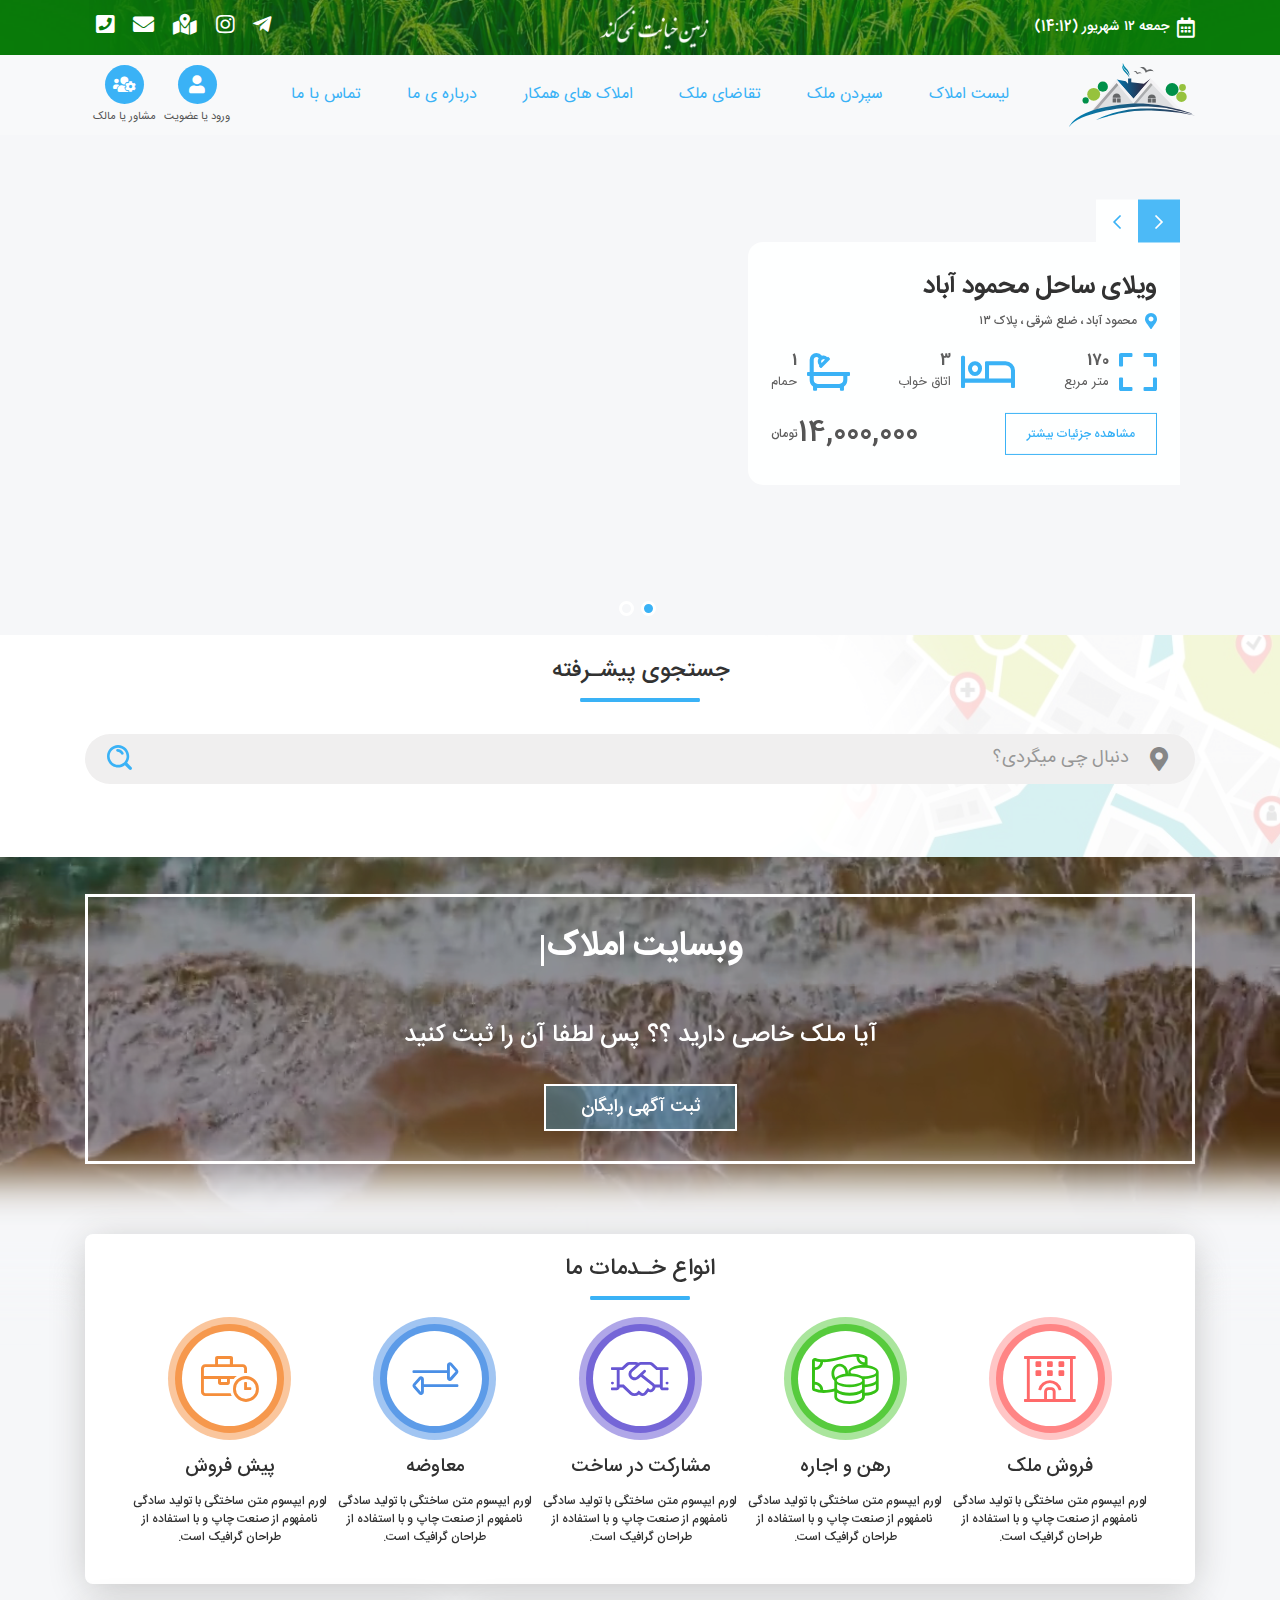
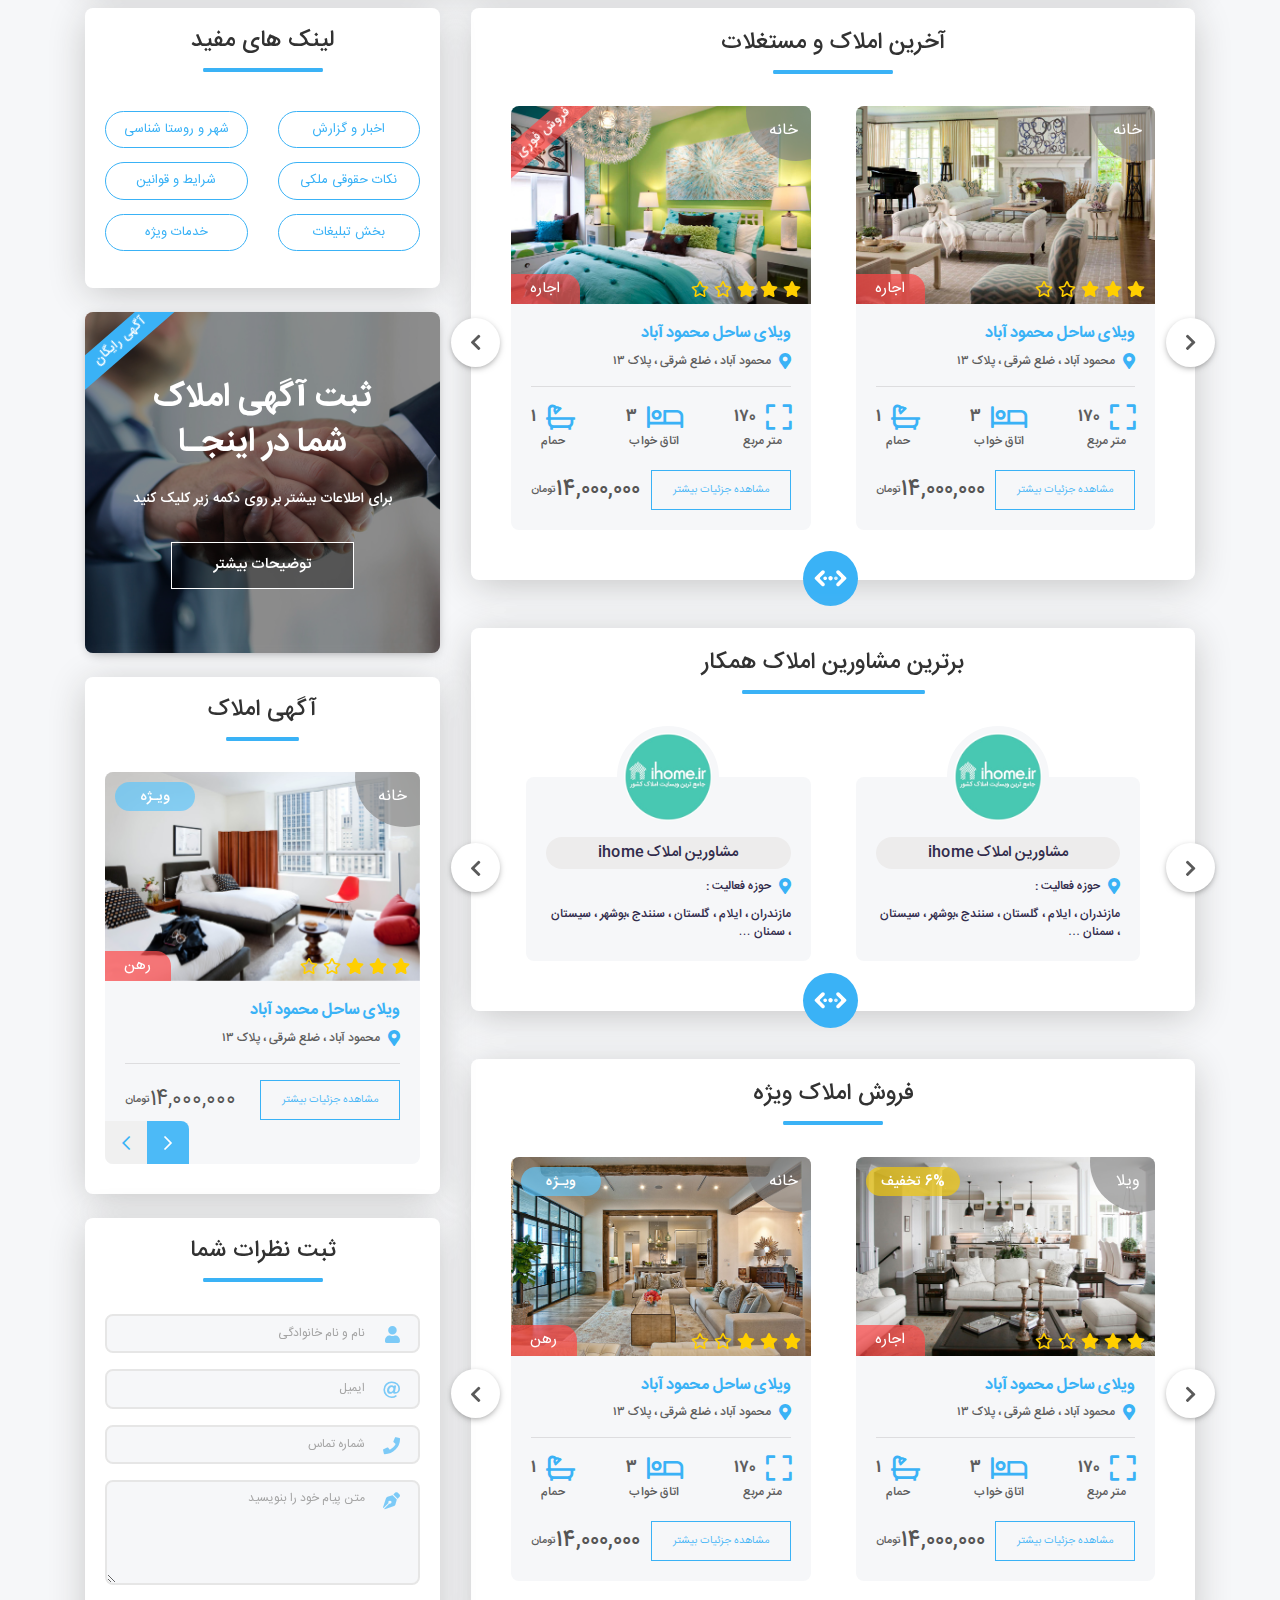
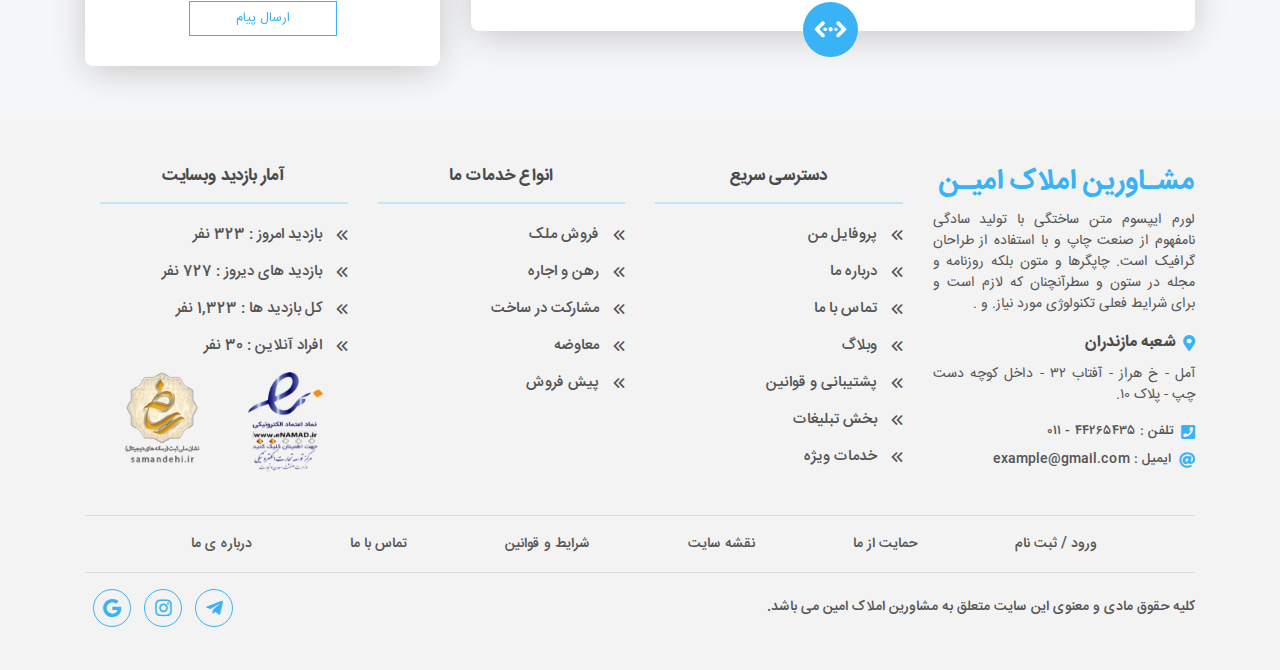
==== commit ee87d9f3: "commit" ====
--- a/index.html
+++ b/index.html
@@ -43,7 +43,7 @@
             <div class="collapse navbar-collapse" id="navbarSupportedContent">
                 <ul class="navbar-nav mr-auto my-nav pr-0 mt-3 mt-lg-0">
                     <li class="nav-item">
-                        <a class="nav-link" href="#">لیست املاک</a>
+                        <a class="nav-link" href="/agency.html">لیست املاک</a>
                     </li>
                     <li class="nav-item">
                         <a class="nav-link" href="#">سپردن ملک</a>
@@ -52,13 +52,13 @@
                         <a class="nav-link" href="#">تقاضای ملک</a>
                     </li>
                     <li class="nav-item">
-                        <a class="nav-link" href="#">املاک های همکار</a>
+                        <a class="nav-link" href="/agency.html">املاک های همکار</a>
                     </li>
                     <li class="nav-item">
-                        <a class="nav-link" href="#">درباره ی ما</a>
+                        <a class="nav-link" href="/about_us.html">درباره ی ما</a>
                     </li>
                     <li class="nav-item">
-                        <a class="nav-link" href="#">تماس با ما</a>
+                        <a class="nav-link" href="/contact_us.html">تماس با ما</a>
                     </li>
                 </ul>
                 <ul class="list-unstyled list-inline mb-0 mr-auto register-icon text-center d-flex flex-column flex-lg-row">
